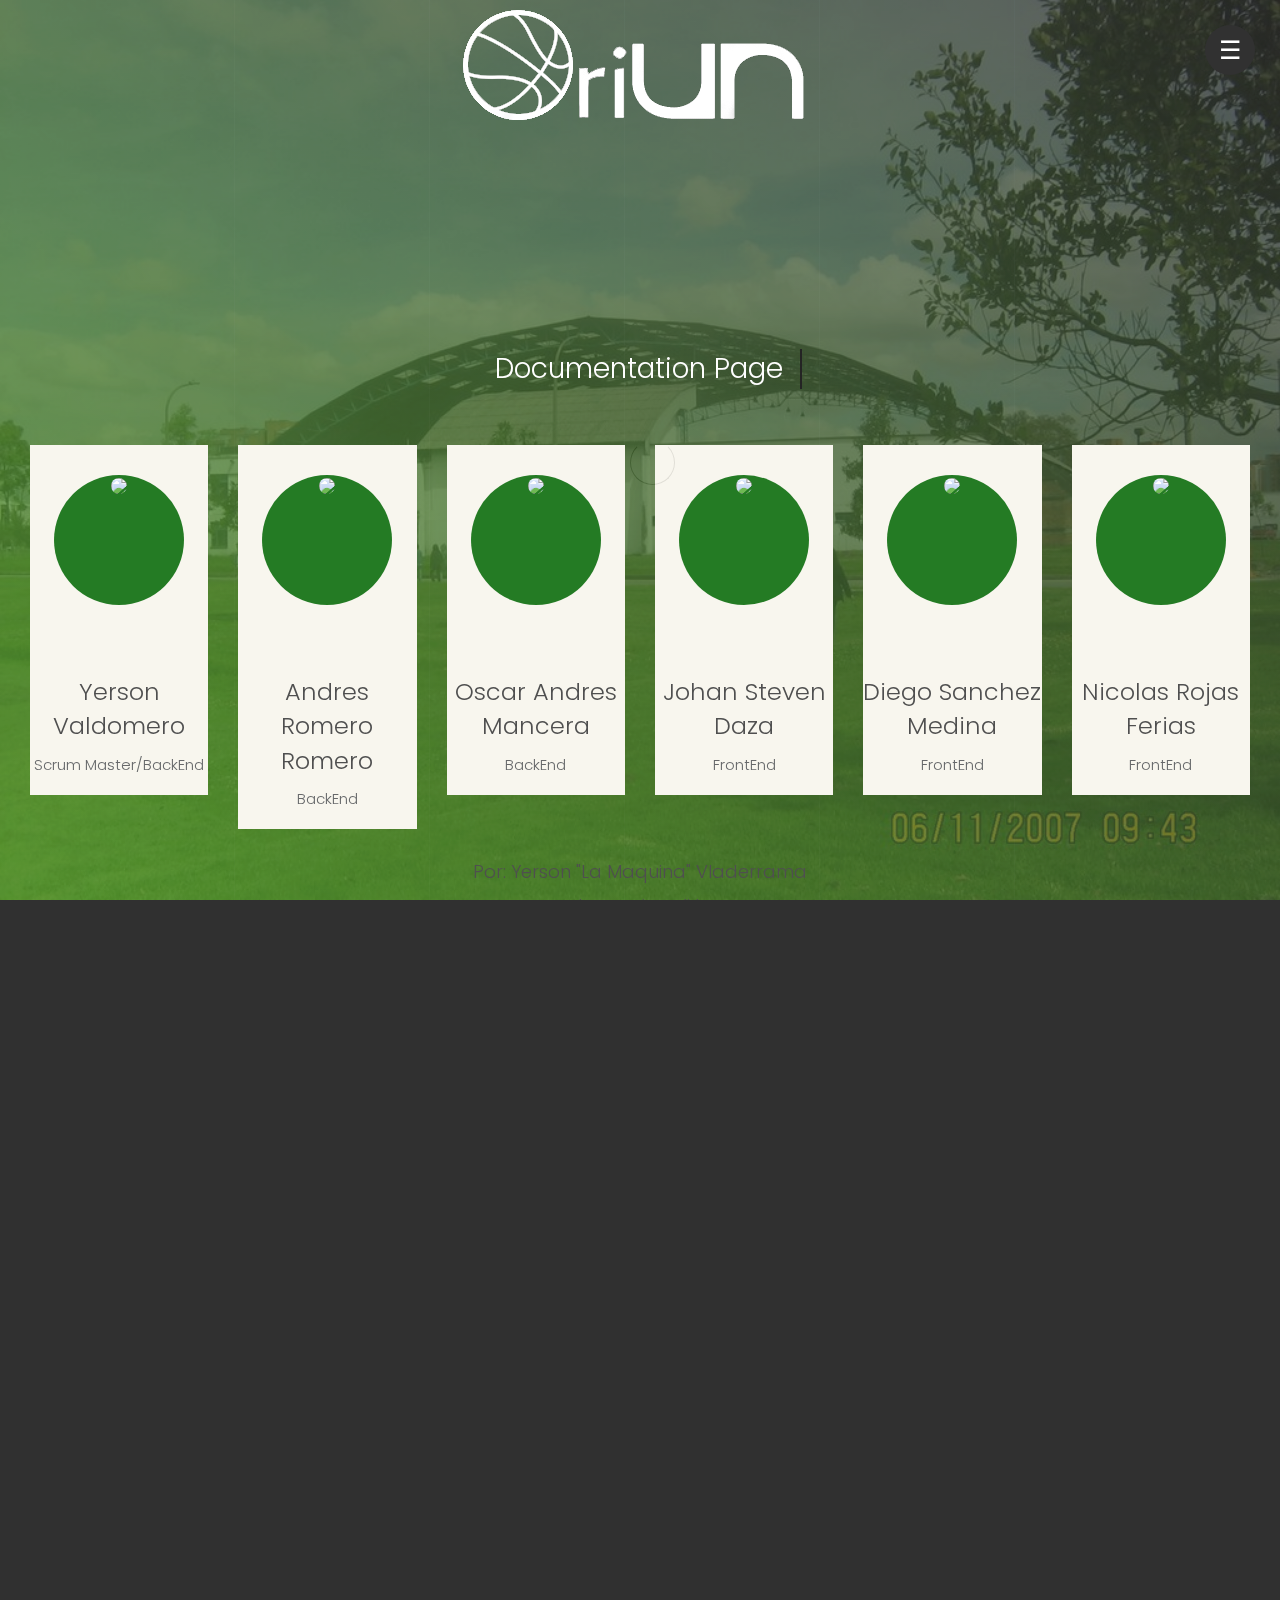
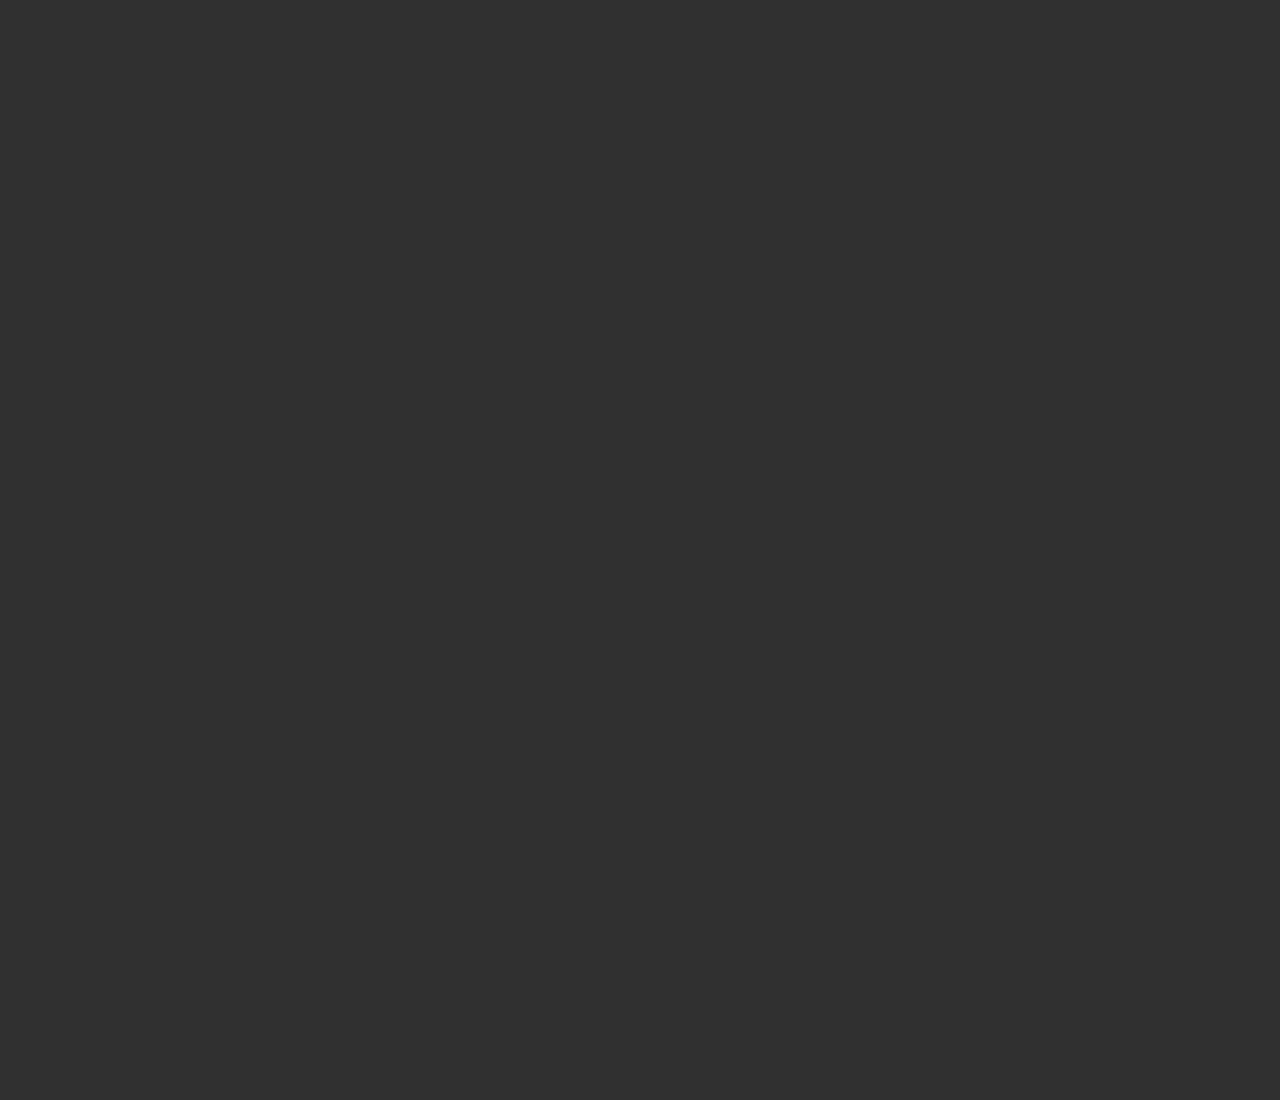
==== index.html @ e713c80d "db link fixed" ====
<!DOCTYPE html>
<html lang="en">
   <head>
      <title>Grupo 5 - OriUN</title>
      <!-- 
         Get Ready Template
         
         https://templatemo.com/tm-521-get-ready
         
         -->
      <meta charset="UTF-8">
      <meta http-equiv="X-UA-Compatible" content="IE=Edge">
      <meta name="description" content="">
      <meta name="keywords" content="">
      <meta name="team" content="">
      <meta name="viewport" content="width=device-width, initial-scale=1, maximum-scale=1">
      <link rel="stylesheet" href="css/bootstrap.min.css">
      <link rel="stylesheet" href="css/vegas.min.css">
      <link rel="stylesheet" href="css/font-awesome.min.css">
      <!-- MAIN CSS -->
      <link rel="stylesheet" href="css/templatemo-style.css">
   </head>
   <body>
      <!-- PRE LOADER -->
      <section class="preloader">
         <div class="spinner">
            <span class="spinner-rotate"></span>
         </div>
      </section>
      <!-- GRID LINE -->
      <section class="grid">
         <div class="container">
            <div class="row">
               <div class="col-md-2 col-sm-2">
                  <div class="grid-line"></div>
               </div>
               <div class="col-md-2 col-sm-2">
                  <div class="grid-line"></div>
               </div>
               <div class="col-md-2 col-sm-2">
                  <div class="grid-line"></div>
               </div>
               <div class="col-md-2 col-sm-2">
                  <div class="grid-line"></div>
               </div>
               <div class="col-md-2 col-sm-2">
                  <div class="grid-line"></div>
               </div>
            </div>
         </div>
      </section>
      <div class="menu-bg"></div>
      <div class="menu-burger">☰</div>
      <div class="menu-items">
         <div class="container">
            <div class="row">
               <div class="col-md-offset-2 col-md-4 col-sm-6">
                  <h1>Documentación</h1>
                  <ul class="menu">
                     <li><a href="db.html">DB Query</a></li>
                     <li><a>Reportes de BD</a></li>
                     <li><a href="https://groriun.github.io/oriunDocumentation/Database%20reports/Conceptual%20report/Oriun%20logical%20report.htm">•Conceptual Report</a></li>
                     <li><a href="https://groriun.github.io/oriunDocumentation/Database%20reports/Logical%20report/Oriun%20logical%20report2.htm">•Logical Report</a></li>
                     <li><a href="https://groriun.github.io/oriunDocumentation/Database%20reports/Physical%20report/Oriun%20physical%20report.htm">•Physical Report</a></li>
                  
                  <li><a>Diagramas UML</a></li>
                  <li><a href="https://raw.githubusercontent.com/GRoriun/oriunDocumentation/main/UMLs/UML%20front.JPG">•UML FrontEnd</a></li>
                  <li><a href="https://raw.githubusercontent.com/GRoriun/oriunDocumentation/main/UMLs/UML%20Back.JPG">•UML BackEnd</a></li>
                  </ul>
               </div>
               <div class="col-md-4 col-sm-6">
                  <address>
                     <h1>OriUN</h1>
                     <p>Ingenieria de Software II <br> 2021-1</p>
                  </address>
               </div>
               <div class="col-md-12 col-sm-12">
                  <ul class="social-icon">
                     <li class="line"></li>
                     <li><a href="https://github.com/GRoriun" class="fa fa-github"></a></li>
                     <li><a href="https://groriun.github.io/404.html" class="fa fa-instagram"></a></li>
                  </ul>
               </div>
            </div>
         </div>
      </div>
      <!-- HOME -->
      <section id="home">
         <div class="overlay"></div>
         <div class="container">
            <div class="row">
               <div class="col-md-12 col-sm-12">
                  <img src="images/logo.png"/>
                  <div class="home-info">
                     <h1>Documentation Page</h1>
                     <!-- You can change the date time in init.js file -->
                     <!--Tarjetas -->
                     <span>
                     <div class="container">
                        <div class="row">
                           <div class="col-2 col-sm-2 col-md-2 col-lg-2">
                              <div class="our-team">
                                 <div class="picture">
                                    <img class="img-fluid" src="https://lh3.googleusercontent.com/[base64]w622-h637-no?authuser=0">
                                 </div>
                                 <div class="team-content">
                                    <h3 class="name">Yerson Valdomero</h3>
                                    <h4 class="title">Scrum Master/BackEnd</h4>
                                 </div>
                                 <ul class="social">
                                    <li><a href="https://github.com/Yerson1995" class="fa fa-github" aria-hidden="true"></a></li>
                                    <li><a href="mailto:yavalderramac@unal.edu.co" class="fa fa-google" aria-hidden="true"></a></li>
                                 </ul>
                              </div>
                           </div>
                           <div class="col-2 col-sm-2 col-md-2 col-lg-2">
                              <div class="our-team">
                                 <div class="picture">
                                    <img class="img-fluid" src="https://lh3.googleusercontent.com/[base64]w557-h548-no?authuser=0">
                                 </div>
                                 <div class="team-content">
                                    <h3 class="name">Andres Romero Romero</h3>
                                    <h4 class="title">BackEnd</h4>
                                 </div>
                                 <ul class="social">
                                    <li><a href="https://github.com/aeromeror" class="fa fa-github" aria-hidden="true"></a></li>
                                    <li><a href="mailto:aeromeror@unal.edu.co" class="fa fa-google" aria-hidden="true"></a></li>
                                 </ul>
                              </div>
                           </div>
                           <div class="col-2 col-sm-2 col-md-2 col-lg-2">
                              <div class="our-team">
                                 <div class="picture">
                                    <img class="img-fluid" src="https://lh3.googleusercontent.com/[base64]w309-h318-no?authuser=0">
                                 </div>
                                 <div class="team-content">
                                    <h3 class="name">Oscar Andres Mancera</h3>
                                    <h4 class="title">BackEnd</h4>
                                 </div>
                                 <ul class="social">
                                    <li><a href="https://github.com/Alasienn" class="fa fa-github" aria-hidden="true"></a></li>
                                    <li><a href="mailto:oamancerag@unal.edu.co" class="fa fa-google" aria-hidden="true"></a></li>
                                 </ul>
                              </div>
                           </div>
                           <div class="col-2 col-sm-2 col-md-2 col-lg-2">
                              <div class="our-team">
                                 <div class="picture">
                                    <img class="img-fluid" src="https://lh3.googleusercontent.com/a-/AOh14GgWy1ChKvxHRbFlR4uMlAgXuf-7WwoYDpFn74e2mQ=s48">
                                 </div>
                                 <div class="team-content">
                                    <h3 class="name">Johan Steven Daza</h3>
                                    <h4 class="title">FrontEnd</h4>
                                 </div>
                                 <ul class="social">
                                    <li><a href="https://github.com/josteda99" class="fa fa-github" aria-hidden="true"></a></li>
                                    <li><a href="mailto:jdazah@unal.edu.co" class="fa fa-google" aria-hidden="true"></a></li>
                                 </ul>
                              </div>
                           </div>
                           <div class="col-2 col-sm-2 col-md-2 col-lg-2">
                              <div class="our-team">
                                 <div class="picture">
                                    <img class="img-fluid" src="https://lh3.googleusercontent.com/a-/AOh14Gg9S3nMpPS9hODJDAgwRuFkthmcogyPmnmijV0zIQ=s48">
                                 </div>
                                 <div class="team-content">
                                    <h3 class="name">Diego Sanchez Medina</h3>
                                    <h4 class="title">FrontEnd</h4>
                                 </div>
                                 <ul class="social">
                                    <li><a href="https://github.com/dsanchezme" class="fa fa-github" aria-hidden="true"></a></li>
                                    <li><a href="mailto:dsanchezme@unal.edu.co" class="fa fa-google" aria-hidden="true"></a></li>
                                 </ul>
                              </div>
                           </div>
                           <div class="col-2 col-sm-2 col-md-2 col-lg-2">
                              <div class="our-team">
                                 <div class="picture">
                                    <img class="img-fluid" src="https://avatars.githubusercontent.com/u/36159508?v=4">
                                 </div>
                                 <div class="team-content">
                                    <h3 class="name">Nicolas Rojas Ferias</h3>
                                    <h4 class="title">FrontEnd</h4>
                                 </div>
                                 <ul class="social">
                                    <li><a href="https://github.com/nrrf" class="fa fa-github" aria-hidden="true"></a></li>
                                    <li><a href="mailto:nrrojasfe@unal.edu.co"" class="fa fa-google" aria-hidden="true"></a></li>
                                 </ul>
                              </div>
                           </div>
                        </div>
                     </div>
                     </span>
                     <!--Fin Tarjetas -->
                     <h4><span class="plan-type">Por: Yerson "La Maquina" Vladerrama</span></h4>
                     <span>Y los otros impedidos</span>
                     </span>
                  </div>
               </div>
            </div>
         </div>
      </section>
      <!-- SCRIPTS -->
      <script src="js/jquery.js"></script>
      <script src="js/bootstrap.min.js"></script>
      <script src="js/vegas.min.js"></script>
      <script src="js/countdown.js"></script>
      <script src="js/init.js"></script>
      <script src="js/custom.js"></script>
   </body>
</html>
---- css/vegas.min.css ----
.vegas-overlay,.vegas-slide,.vegas-slide-inner,.vegas-timer,.vegas-wrapper{position:absolute;top:0;left:0;bottom:0;right:0;overflow:hidden;border:none;padding:0;margin:0}.vegas-overlay{opacity:.5;background:url(overlays/02.png) center center}.vegas-timer{top:auto;bottom:0;height:2px}.vegas-timer-progress{width:0;height:100%;background:#fff;-webkit-transition:width ease-out;transition:width ease-out}.vegas-timer-running .vegas-timer-progress{width:100%}.vegas-slide,.vegas-slide-inner{margin:0;padding:0;background:center center no-repeat;-webkit-transform:translateZ(0);transform:translateZ(0)}body .vegas-container{overflow:hidden!important;position:relative}.vegas-video{min-width:100%;min-height:100%;width:auto;height:auto}body.vegas-container{overflow:auto;position:static;z-index:-2}body.vegas-container>.vegas-overlay,body.vegas-container>.vegas-slide,body.vegas-container>.vegas-timer{position:fixed;z-index:-1}:root body.vegas-container>.vegas-overlay,:root body.vegas-container>.vegas-slide,_::full-page-media,_:future{bottom:-76px}.vegas-transition-fade,.vegas-transition-fade2{opacity:0}.vegas-transition-fade-in,.vegas-transition-fade2-in{opacity:1}.vegas-transition-fade2-out{opacity:0}.vegas-transition-blur,.vegas-transition-blur2{opacity:0;-webkit-filter:blur(32px);filter:blur(32px)}.vegas-transition-blur-in,.vegas-transition-blur2-in{opacity:1;-webkit-filter:blur(0);filter:blur(0)}.vegas-transition-blur2-out{opacity:0}.vegas-transition-flash,.vegas-transition-flash2{opacity:0;-webkit-filter:brightness(25);filter:brightness(25)}.vegas-transition-flash-in,.vegas-transition-flash2-in{opacity:1;-webkit-filter:brightness(1);filter:brightness(1)}.vegas-transition-flash2-out{opacity:0;-webkit-filter:brightness(25);filter:brightness(25)}.vegas-transition-negative,.vegas-transition-negative2{opacity:0;-webkit-filter:invert(100%);filter:invert(100%)}.vegas-transition-negative-in,.vegas-transition-negative2-in{opacity:1;-webkit-filter:invert(0);filter:invert(0)}.vegas-transition-negative2-out{opacity:0;-webkit-filter:invert(100%);filter:invert(100%)}.vegas-transition-burn,.vegas-transition-burn2{opacity:0;-webkit-filter:contrast(1000%) saturate(1000%);filter:contrast(1000%) saturate(1000%)}.vegas-transition-burn-in,.vegas-transition-burn2-in{opacity:1;-webkit-filter:contrast(100%) saturate(100%);filter:contrast(100%) saturate(100%)}.vegas-transition-burn2-out{opacity:0;-webkit-filter:contrast(1000%) saturate(1000%);filter:contrast(1000%) saturate(1000%)}.vegas-transition-slideLeft,.vegas-transition-slideLeft2{-webkit-transform:translateX(100%);transform:translateX(100%)}.vegas-transition-slideLeft-in,.vegas-transition-slideLeft2-in{-webkit-transform:translateX(0);transform:translateX(0)}.vegas-transition-slideLeft2-out,.vegas-transition-slideRight,.vegas-transition-slideRight2{-webkit-transform:translateX(-100%);transform:translateX(-100%)}.vegas-transition-slideRight-in,.vegas-transition-slideRight2-in{-webkit-transform:translateX(0);transform:translateX(0)}.vegas-transition-slideRight2-out{-webkit-transform:translateX(100%);transform:translateX(100%)}.vegas-transition-slideUp,.vegas-transition-slideUp2{-webkit-transform:translateY(100%);transform:translateY(100%)}.vegas-transition-slideUp-in,.vegas-transition-slideUp2-in{-webkit-transform:translateY(0);transform:translateY(0)}.vegas-transition-slideDown,.vegas-transition-slideDown2,.vegas-transition-slideUp2-out{-webkit-transform:translateY(-100%);transform:translateY(-100%)}.vegas-transition-slideDown-in,.vegas-transition-slideDown2-in{-webkit-transform:translateY(0);transform:translateY(0)}.vegas-transition-slideDown2-out{-webkit-transform:translateY(100%);transform:translateY(100%)}.vegas-transition-zoomIn,.vegas-transition-zoomIn2{-webkit-transform:scale(0);transform:scale(0);opacity:0}.vegas-transition-zoomIn-in,.vegas-transition-zoomIn2-in{-webkit-transform:scale(1);transform:scale(1);opacity:1}.vegas-transition-zoomIn2-out,.vegas-transition-zoomOut,.vegas-transition-zoomOut2{-webkit-transform:scale(2);transform:scale(2);opacity:0}.vegas-transition-zoomOut-in,.vegas-transition-zoomOut2-in{-webkit-transform:scale(1);transform:scale(1);opacity:1}.vegas-transition-zoomOut2-out{-webkit-transform:scale(0);transform:scale(0);opacity:0}.vegas-transition-swirlLeft,.vegas-transition-swirlLeft2{-webkit-transform:scale(2) rotate(35deg);transform:scale(2) rotate(35deg);opacity:0}.vegas-transition-swirlLeft-in,.vegas-transition-swirlLeft2-in{-webkit-transform:scale(1) rotate(0);transform:scale(1) rotate(0);opacity:1}.vegas-transition-swirlLeft2-out,.vegas-transition-swirlRight,.vegas-transition-swirlRight2{-webkit-transform:scale(2) rotate(-35deg);transform:scale(2) rotate(-35deg);opacity:0}.vegas-transition-swirlRight-in,.vegas-transition-swirlRight2-in{-webkit-transform:scale(1) rotate(0);transform:scale(1) rotate(0);opacity:1}.vegas-transition-swirlRight2-out{-webkit-transform:scale(2) rotate(35deg);transform:scale(2) rotate(35deg);opacity:0}.vegas-animation-kenburns{-webkit-animation:kenburns ease-out;animation:kenburns ease-out}@-webkit-keyframes kenburns{0%{-webkit-transform:scale(1.5);transform:scale(1.5)}100%{-webkit-transform:scale(1);transform:scale(1)}}@keyframes kenburns{0%{-webkit-transform:scale(1.5);transform:scale(1.5)}100%{-webkit-transform:scale(1);transform:scale(1)}}.vegas-animation-kenburnsUp{-webkit-animation:kenburnsUp ease-out;animation:kenburnsUp ease-out}@-webkit-keyframes kenburnsUp{0%{-webkit-transform:scale(1.5) translate(0,10%);transform:scale(1.5) translate(0,10%)}100%{-webkit-transform:scale(1) translate(0,0);transform:scale(1) translate(0,0)}}@keyframes kenburnsUp{0%{-webkit-transform:scale(1.5) translate(0,10%);transform:scale(1.5) translate(0,10%)}100%{-webkit-transform:scale(1) translate(0,0);transform:scale(1) translate(0,0)}}.vegas-animation-kenburnsDown{-webkit-animation:kenburnsDown ease-out;animation:kenburnsDown ease-out}@-webkit-keyframes kenburnsDown{0%{-webkit-transform:scale(1.5) translate(0,-10%);transform:scale(1.5) translate(0,-10%)}100%{-webkit-transform:scale(1) translate(0,0);transform:scale(1) translate(0,0)}}@keyframes kenburnsDown{0%{-webkit-transform:scale(1.5) translate(0,-10%);transform:scale(1.5) translate(0,-10%)}100%{-webkit-transform:scale(1) translate(0,0);transform:scale(1) translate(0,0)}}.vegas-animation-kenburnsLeft{-webkit-animation:kenburnsLeft ease-out;animation:kenburnsLeft ease-out}@-webkit-keyframes kenburnsLeft{0%{-webkit-transform:scale(1.5) translate(10%,0);transform:scale(1.5) translate(10%,0)}100%{-webkit-transform:scale(1) translate(0,0);transform:scale(1) translate(0,0)}}@keyframes kenburnsLeft{0%{-webkit-transform:scale(1.5) translate(10%,0);transform:scale(1.5) translate(10%,0)}100%{-webkit-transform:scale(1) translate(0,0);transform:scale(1) translate(0,0)}}.vegas-animation-kenburnsRight{-webkit-animation:kenburnsRight ease-out;animation:kenburnsRight ease-out}@-webkit-keyframes kenburnsRight{0%{-webkit-transform:scale(1.5) translate(-10%,0);transform:scale(1.5) translate(-10%,0)}100%{-webkit-transform:scale(1) translate(0,0);transform:scale(1) translate(0,0)}}@keyframes kenburnsRight{0%{-webkit-transform:scale(1.5) translate(-10%,0);transform:scale(1.5) translate(-10%,0)}100%{-webkit-transform:scale(1) translate(0,0);transform:scale(1) translate(0,0)}}.vegas-animation-kenburnsUpLeft{-webkit-animation:kenburnsUpLeft ease-out;animation:kenburnsUpLeft ease-out}@-webkit-keyframes kenburnsUpLeft{0%{-webkit-transform:scale(1.5) translate(10%,10%);transform:scale(1.5) translate(10%,10%)}100%{-webkit-transform:scale(1) translate(0,0);transform:scale(1) translate(0,0)}}@keyframes kenburnsUpLeft{0%{-webkit-transform:scale(1.5) translate(10%,10%);transform:scale(1.5) translate(10%,10%)}100%{-webkit-transform:scale(1) translate(0,0);transform:scale(1) translate(0,0)}}.vegas-animation-kenburnsUpRight{-webkit-animation:kenburnsUpRight ease-out;animation:kenburnsUpRight ease-out}@-webkit-keyframes kenburnsUpRight{0%{-webkit-transform:scale(1.5) translate(-10%,10%);transform:scale(1.5) translate(-10%,10%)}100%{-webkit-transform:scale(1) translate(0,0);transform:scale(1) translate(0,0)}}@keyframes kenburnsUpRight{0%{-webkit-transform:scale(1.5) translate(-10%,10%);transform:scale(1.5) translate(-10%,10%)}100%{-webkit-transform:scale(1) translate(0,0);transform:scale(1) translate(0,0)}}.vegas-animation-kenburnsDownLeft{-webkit-animation:kenburnsDownLeft ease-out;animation:kenburnsDownLeft ease-out}@-webkit-keyframes kenburnsDownLeft{0%{-webkit-transform:scale(1.5) translate(10%,-10%);transform:scale(1.5) translate(10%,-10%)}100%{-webkit-transform:scale(1) translate(0,0);transform:scale(1) translate(0,0)}}@keyframes kenburnsDownLeft{0%{-webkit-transform:scale(1.5) translate(10%,-10%);transform:scale(1.5) translate(10%,-10%)}100%{-webkit-transform:scale(1) translate(0,0);transform:scale(1) translate(0,0)}}.vegas-animation-kenburnsDownRight{-webkit-animation:kenburnsDownRight ease-out;animation:kenburnsDownRight ease-out}@-webkit-keyframes kenburnsDownRight{0%{-webkit-transform:scale(1.5) translate(-10%,-10%);transform:scale(1.5) translate(-10%,-10%)}100%{-webkit-transform:scale(1) translate(0,0);transform:scale(1) translate(0,0)}}@keyframes kenburnsDownRight{0%{-webkit-transform:scale(1.5) translate(-10%,-10%);transform:scale(1.5) translate(-10%,-10%)}100%{-webkit-transform:scale(1) translate(0,0);transform:scale(1) translate(0,0)}}
---- css/templatemo-style.css ----
/*

Get Ready Template

https://templatemo.com/tm-521-get-ready

*/
  
  @import url('https://fonts.googleapis.com/css?family=Poppins:300,400');

  body {
    margin: 0;
    -webkit-perspective: 1000;
    font-family: 'Poppins', sans-serif;
    background: #303030;
  }

  body, html {
    height: 100%;
    width: 100%;
    overflow-x: hidden;
  }



  /*---------------------------------------
     TYPOGRAPHY              
  -----------------------------------------*/

  h1,h2,h3,h4,h5,h6 {
    font-weight: 300;
    line-height: inherit;
	text-align: center;
  }

  h1 {
    color: #ffffff;
    font-size: 2em;
	
  }

  h2 {
    color: #353535;
    font-size: 2em;
  }

  p {
	color: #9933CC;
	font-size: 14px;
	font-weight: normal;
	line-height: 24px;
  }



  /*---------------------------------------
     GENERAL               
  -----------------------------------------*/

  html{
    -webkit-font-smoothing: antialiased;
  }

  a {
    color: #202020;
    text-decoration: none !important;
  }

  a,
  input, button,
  .form-control {
    -webkit-transition: 0.5s;
    transition: 0.5s;
  }

  a:hover, a:active, a:focus {
    color: #29ca8e;
    outline: none;
  }

  ::-webkit-scrollbar{
    width: 8px;
    height: 8px;
  }

  ::-webkit-scrollbar-thumb {
    cursor: pointer;
    background: #202020;
  }

  .overlay {
    background: linear-gradient(to top right, #339900, #000000);
    opacity: 0.7;
    position: absolute;
    top: 0;
    right: 0;
    bottom: 0;
    left: 0;
    width: 100%;
    height: 100%;
  }

  .grid {
    position: fixed;
    width: 100%;
    height: 100%;
    z-index: 1;
  }

  .grid-line {
    height: 300vh;
    border-right: 1px solid rgba(255,255,255,0.02);
  }

  .google-map iframe {
    border: 0;
    margin-top: 20px;
  }

  .subscribe-form {
    position: relative;
  }

  .subscribe-form .form-control {
    background: #ffffff;
    box-shadow: none;
    border: 0;
    border-radius: 50px;
	width: 340px;
    height: 45px;
    padding: 6px 30px;
  }

  .subscribe-form button[type="submit"] {
    background: transparent;
    border: 0;
    outline: none;
  }

  .subscribe-form .fa {
    cursor: pointer;
    position: absolute;
    top: 12px;
    right: 12px;
    color: #d2b48c;
    font-size: 20px;
  }



  /*---------------------------------------
       PRE LOADER              
  -----------------------------------------*/

  .preloader {
    position: fixed;
    top: 0;
    left: 0;
    width: 100%;
    height: 100%;
    z-index: 99999;
    display: flex;
    flex-flow: row nowrap;
    justify-content: center;
    align-items: center;
    background: none repeat scroll 0 0 #ffffff;
  }

  .spinner {
    border: 1px solid transparent;
    border-radius: 3px;
    position: relative;
  }

  .spinner:before {
    content: '';
    box-sizing: border-box;
    position: absolute;
    top: 50%;
    left: 50%;
    width: 45px;
    height: 45px;
    margin-top: -10px;
    margin-left: -10px;
    border-radius: 50%;
    border: 1px solid #575757;
    border-top-color: #ffffff;
    animation: spinner .9s linear infinite;
  }

  @-webkit-@keyframes spinner {
    to {transform: rotate(360deg);}
  }

  @keyframes spinner {
    to {transform: rotate(360deg);}
  }


  /*---------------------------------------
      MENU              
  -----------------------------------------*/

  .menu, .menu-bg, .menu-burger {
    position: fixed;
    z-index: 222;
    width: 50px;
    height: 50px;
    line-height: 30px;
    font-size: 25px;
    text-align: center;
    border-radius: 100%;
    right: 25px;
    top: 25px;
  }

  .menu-bg {
    background: #101010;
    pointer-events: none;
    transition: .3s;
    right: 50px;
    top: 50px;
    transform: translate3d(50%, -50%, 0);
    transform-origin: center center;
  }

  .menu-bg.fs {
    transform: translate3d(50%, -50%, 0);
    width: 500vw;
    height: 500vw;
  }

  .menu-burger {
    color: #ffffff;
    padding-top: 11px;
    -webkit-user-select: none;
    cursor: pointer;
    transition: .4s;
    transform-origin: center;
    z-index: 9999;
  }

  .menu-burger.fs {
    transform: rotate(-180deg) translateY(5px);
  }

  .menu-items {
    display: flex;
    flex-direction: column;
    justify-content: center;
    align-content: center;
    position: absolute;
    z-index: 9999;
    width: 100%;
    height: 100%;
    opacity: 0;
    transition: .4s;
    margin-top: 50px;
    transform: translateY(-200%);
    pointer-events: none;
  }

  .menu-items ul.menu {
    position: relative;
    width: 100%;
    height: 100%;
    text-align: left;
    top: 10px;
  }

  .menu-items ul.menu li {
    display: block;
    list-style: none;
    transition: 1s;
    opacity: 0;
    margin: 5px 0;
  }

  .menu-items ul.menu li a {
    color: #ffffff;
    font-size: 18px;
    position: relative;
  }

  .menu-items ul.menu li a:after {
    content: "";
    width: 0;
    height: 2px;
    border-radius: 50px;
    position: absolute;
    bottom: 13px;
    transition: 0.5s;
    margin: 0 auto;
    display: block;
    right: 0;
    left: 0;
  }

  .menu-items ul.menu li a:hover:after {
    content: "";
    background: #d2b48c;
    width: 100%;
  }

  .menu-items.fs {
    transform: translateY(0);
    pointer-events: auto;
    opacity: 1;
  }

  .menu-items.fs ul li {
    opacity: 1;
  }

  address p {
    color: #f9f9f9;
  }



  /*---------------------------------------
      HOME          
  -----------------------------------------*/

  #home {
    display: -webkit-box;
    display: -webkit-flex;
    display: -ms-flexbox;
    display: flex;
    -webkit-box-align: center;
    -webkit-align-items: center;
    -ms-flex-align: center;
    align-items: center;
    text-align: center;
    position: relative;
  }

  #home .container {
    width: 100%;
  }

  .home-info {
    display: flex;
    flex-direction: column;
    justify-content: center;
    align-items: center;
	text-align: center;
    position: relative;
    z-index: 2;
    width: 100%;
    height: 100vh;
  }
  
  .countdown {
    text-align: center;
    margin: 50px 0;
    padding: 0;
  }

  .countdown li {
    color: #ffffff;
    list-style: none;
    display: inline-block;
    margin: 0 20px;
  }

  .countdown span {
    font-size: 25px;
  }

  .countdown h3 {
    font-size: 14px;
    text-transform: uppercase;
    margin: 10px 0;
  }
  /*----Experimental-*/
	@-webkit-keyframes typing { from { width: 0; } }
	@-webkit-keyframes blink-caret { 50% { border-color: transparent; } }
	
	h1 { 
		color: #ffffff;
		font: bold 150% , Monaco, monospace;
		border-right: .1em solid black;
		width: 16.5em; 
		width: 18ch;
		margin: 2em 1em;
		white-space: nowrap;
		overflow: hidden;
		-webkit-animation: typing 2s steps(21, end),
				   blink-caret .5s step-end infinite alternate;
	}



  /*---------------------------------------
     SOCIAL ICON              
  -----------------------------------------*/

  .social-icon {
    position: relative;
    padding: 0;
    margin: 30px 0 0 0;
    text-align: center;
  }

  .social-icon .line {
    background: #ffffff;
    width: 50px;
    height: 2px;
    margin-right: 10px;
    position: relative;
    bottom: 5px;
  }

  .social-icon li {
    display: inline-block;
    list-style: none;
  }

  .social-icon li a {
    border-radius: 50px;
    color: #ffffff;
    font-size: 15px;
    width: 35px;
    height: 35px;
    line-height: 35px;
    text-decoration: none;
    text-align: center;
    position: relative;
    margin: 5px 5px 5px 0;
  }

  .social-icon li a:hover {
    background: #d2b48c;
    color: #ffffff;
  }
  
  /*---------
  	TARJETAS
  ----------*/
	.our-team {
	  padding: 30px 0 10px;
	  margin-bottom: 20px;
	  background-color: #f7f5ec;
	  text-align: center;
	  overflow: hidden;
	  position: relative;
	}
	
	.our-team .picture {
	  display: inline-block;
	  height: 130px;
	  width: 130px;
	  margin-bottom: 50px;
	  z-index: 1;
	  position: relative;
	}
	
	.our-team .picture::before {
	content: "";
	width: 100%;
	height: 0;
	border-radius: 50%;
	background-color: #006600;
	position: absolute;
	bottom: 135%;
	right: 0;
	left: 0;
	opacity: 0.9;
	transform: scale(3);
	transition: all 0.3s linear 0s;
	}
	
	.our-team:hover .picture::before {
	  height: 100%;
	}
	
	.our-team .picture::after {
	  content: "";
	  width: 100%;
	  height: 100%;
	  border-radius: 50%;
	  background-color: #006600;
	  position: absolute;
	  top: 0;
	  left: 0;
	  z-index: -1;
	}
	
	.our-team .picture img {
	  width: 100%;
	  height: auto;
	  border-radius: 50%;
	  transform: scale(1);
	  transition: all 0.9s ease 0s;
	}
	
	.our-team:hover .picture img {
	  box-shadow: 0 0 0 14px #f7f5ec;
	  transform: scale(0.7);
	}
	
	.our-team .title {
	  display: block;
	  font-size: 15px;
	  color: #4e5052;
	  text-transform: capitalize;
	}
	
	.our-team .social {
	  width: 100%;
	  padding: 0;
	  margin: 0;
	  background-color: #006600;
	  position: absolute;
	  bottom: -100px;
	  left: 0;
	  transition: all 0.5s ease 0s;
	}
	
	.our-team:hover .social {
	  bottom: 0;
	}
	
	.our-team .social li {
	  display: inline-block;
	}
	
	.our-team .social li a {
	  display: block;
	  padding: 10px;
	  font-size: 17px;
	  color: white;
	  transition: all 0.3s ease 0s;
	  text-decoration: none;
	}
	
	.our-team .social li a:hover {
	color: #009900;
	background-color: #f7f5ec;
	}



  /*---------------------------------------
     RESPONSIVE STYLES              
  -----------------------------------------*/

  @media screen and (max-width: 480px) {

    .home-info {
      padding: 0 1em 0 1em;
    }

    .countdown li {
      margin: 0 12px;
    }

    address {
      margin-top: 50px;
    }
  }

  @media screen and (max-width: 360px) {

    h1 {
      font-size: 1.50em;
    }

    .menu-items {
      margin: 100px 0;
    }

    .countdown span {
      font-size: 20px;
    }

    .countdown h3 {
      font-size: 12px;
    }
  }
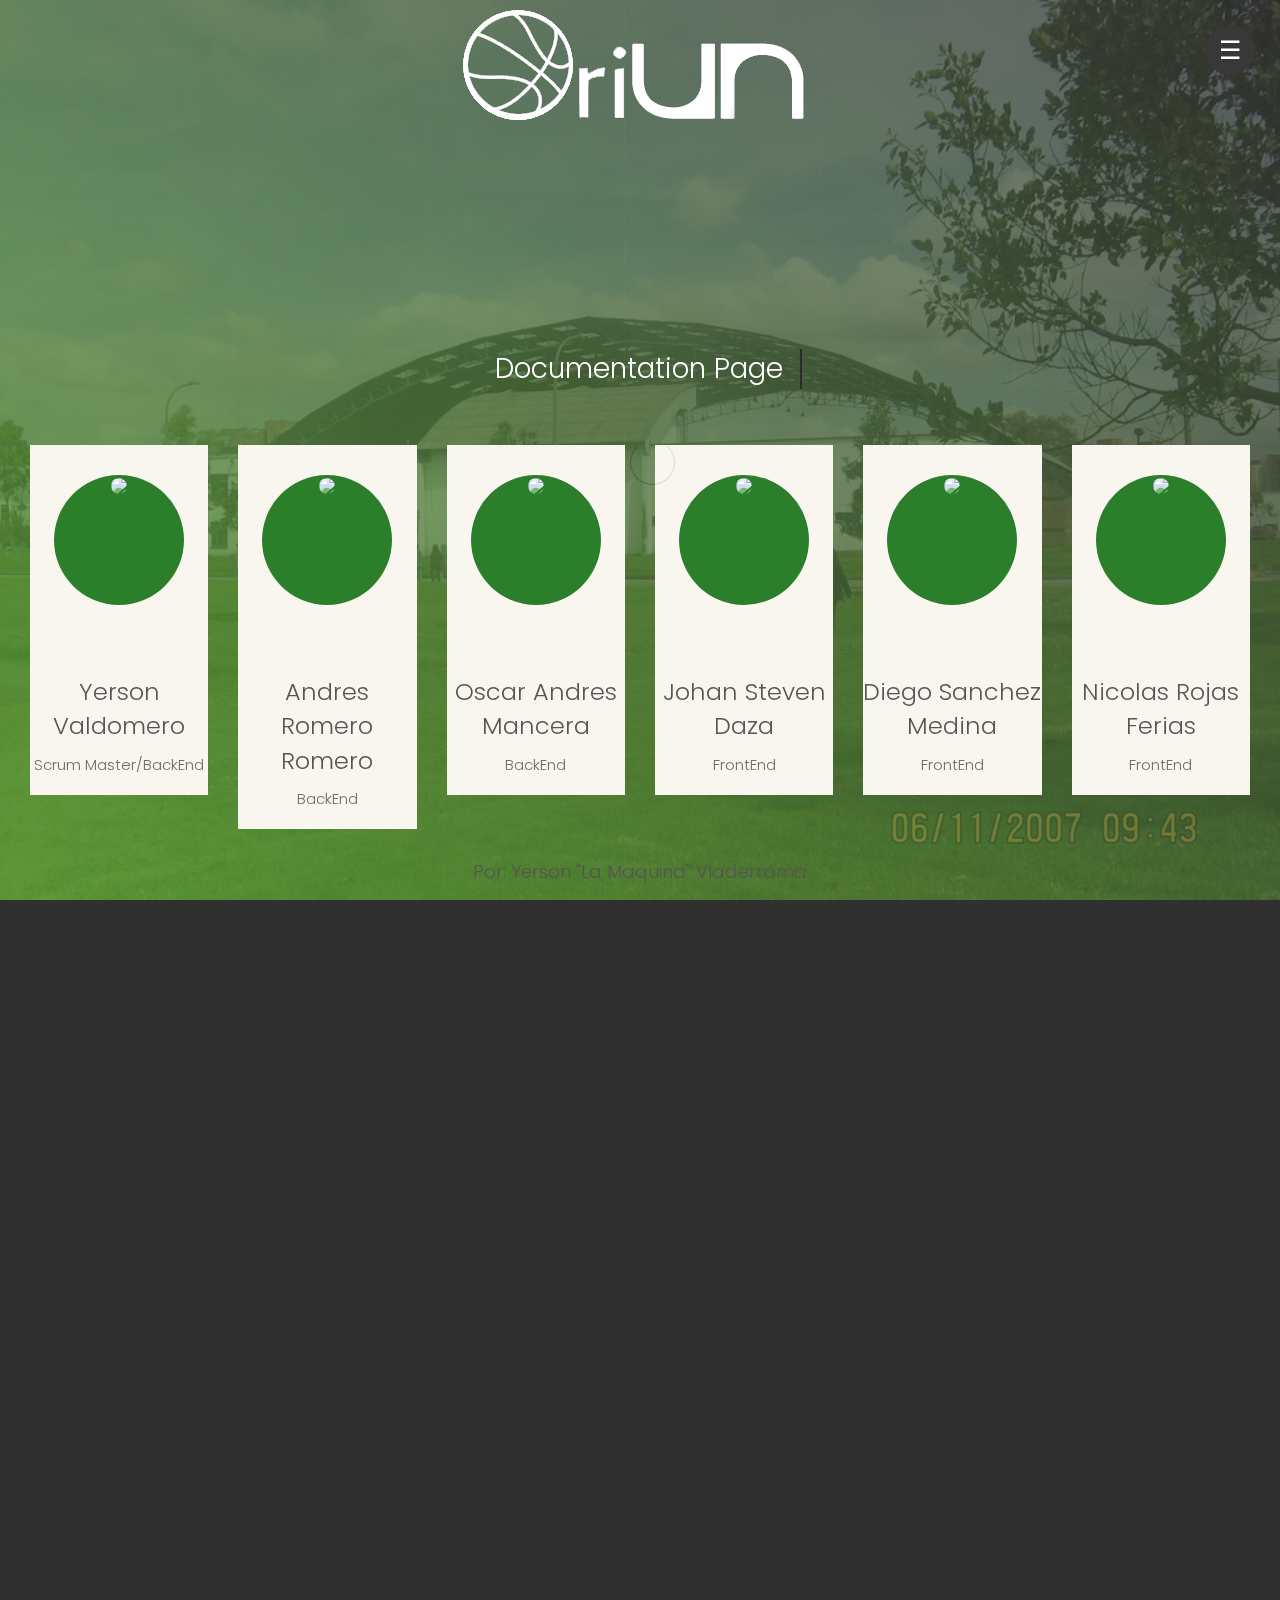
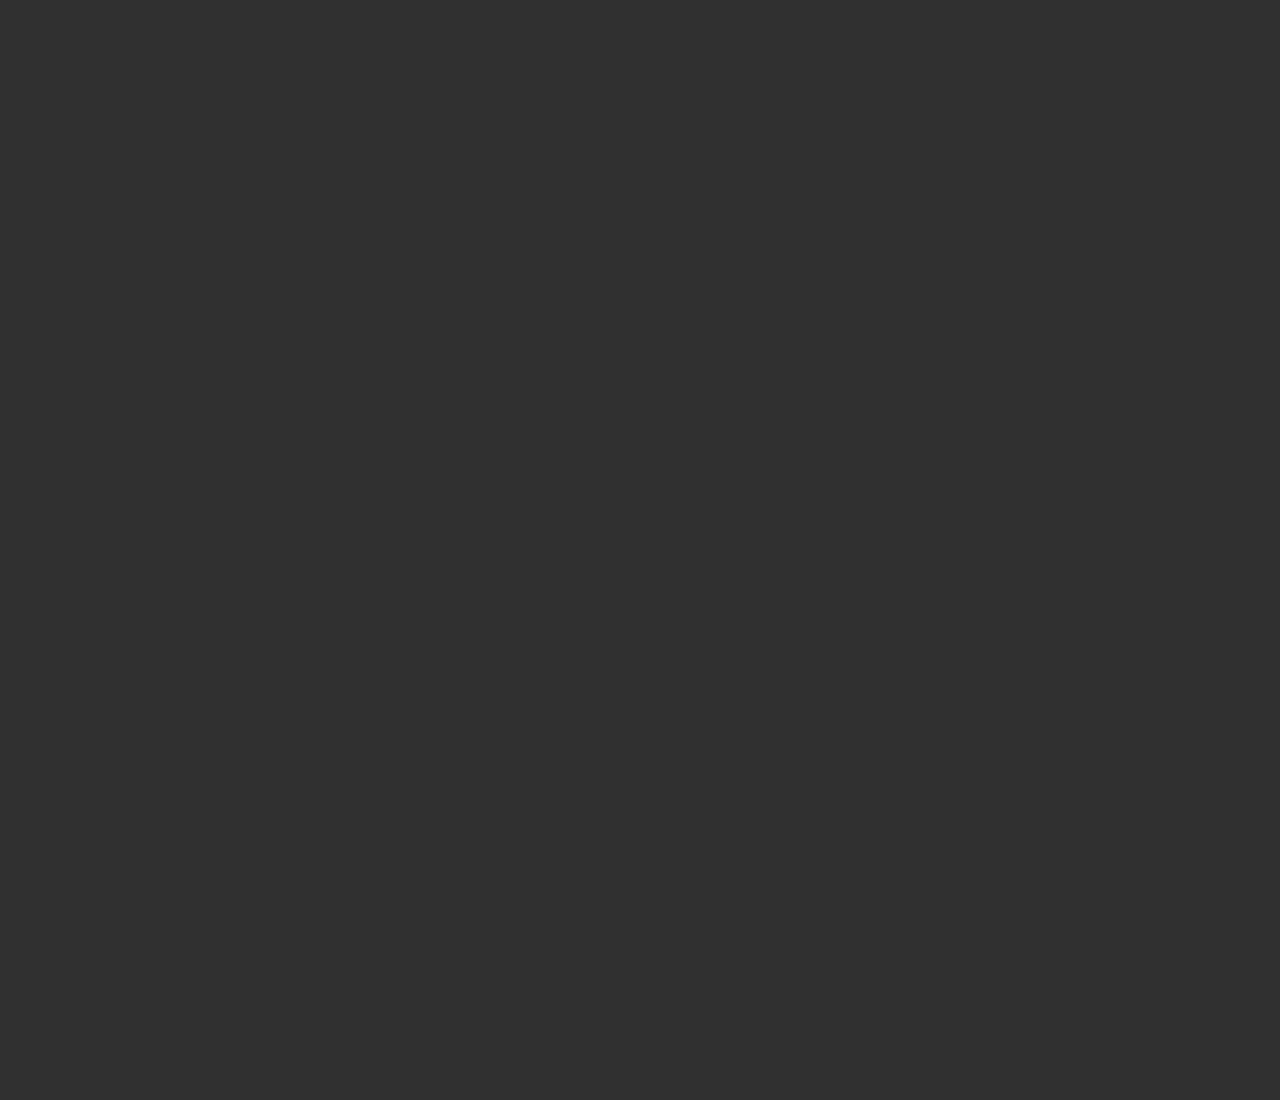
==== commit 5be7e042: "pictures fixed" ====
--- a/index.html
+++ b/index.html
@@ -101,7 +101,7 @@
                            <div class="col-2 col-sm-2 col-md-2 col-lg-2">
                               <div class="our-team">
                                  <div class="picture">
-                                    <img class="img-fluid" src="https://lh3.googleusercontent.com/[base64]w622-h637-no?authuser=0">
+                                    <img class="img-fluid" src="https://lh3.googleusercontent.com/[base64]w622-h637-no?authuser=0">
                                  </div>
                                  <div class="team-content">
                                     <h3 class="name">Yerson Valdomero</h3>
@@ -116,7 +116,7 @@
                            <div class="col-2 col-sm-2 col-md-2 col-lg-2">
                               <div class="our-team">
                                  <div class="picture">
-                                    <img class="img-fluid" src="https://lh3.googleusercontent.com/[base64]w557-h548-no?authuser=0">
+                                    <img class="img-fluid" src="https://lh3.googleusercontent.com/[base64]w557-h548-no?authuser=0">
                                  </div>
                                  <div class="team-content">
                                     <h3 class="name">Andres Romero Romero</h3>
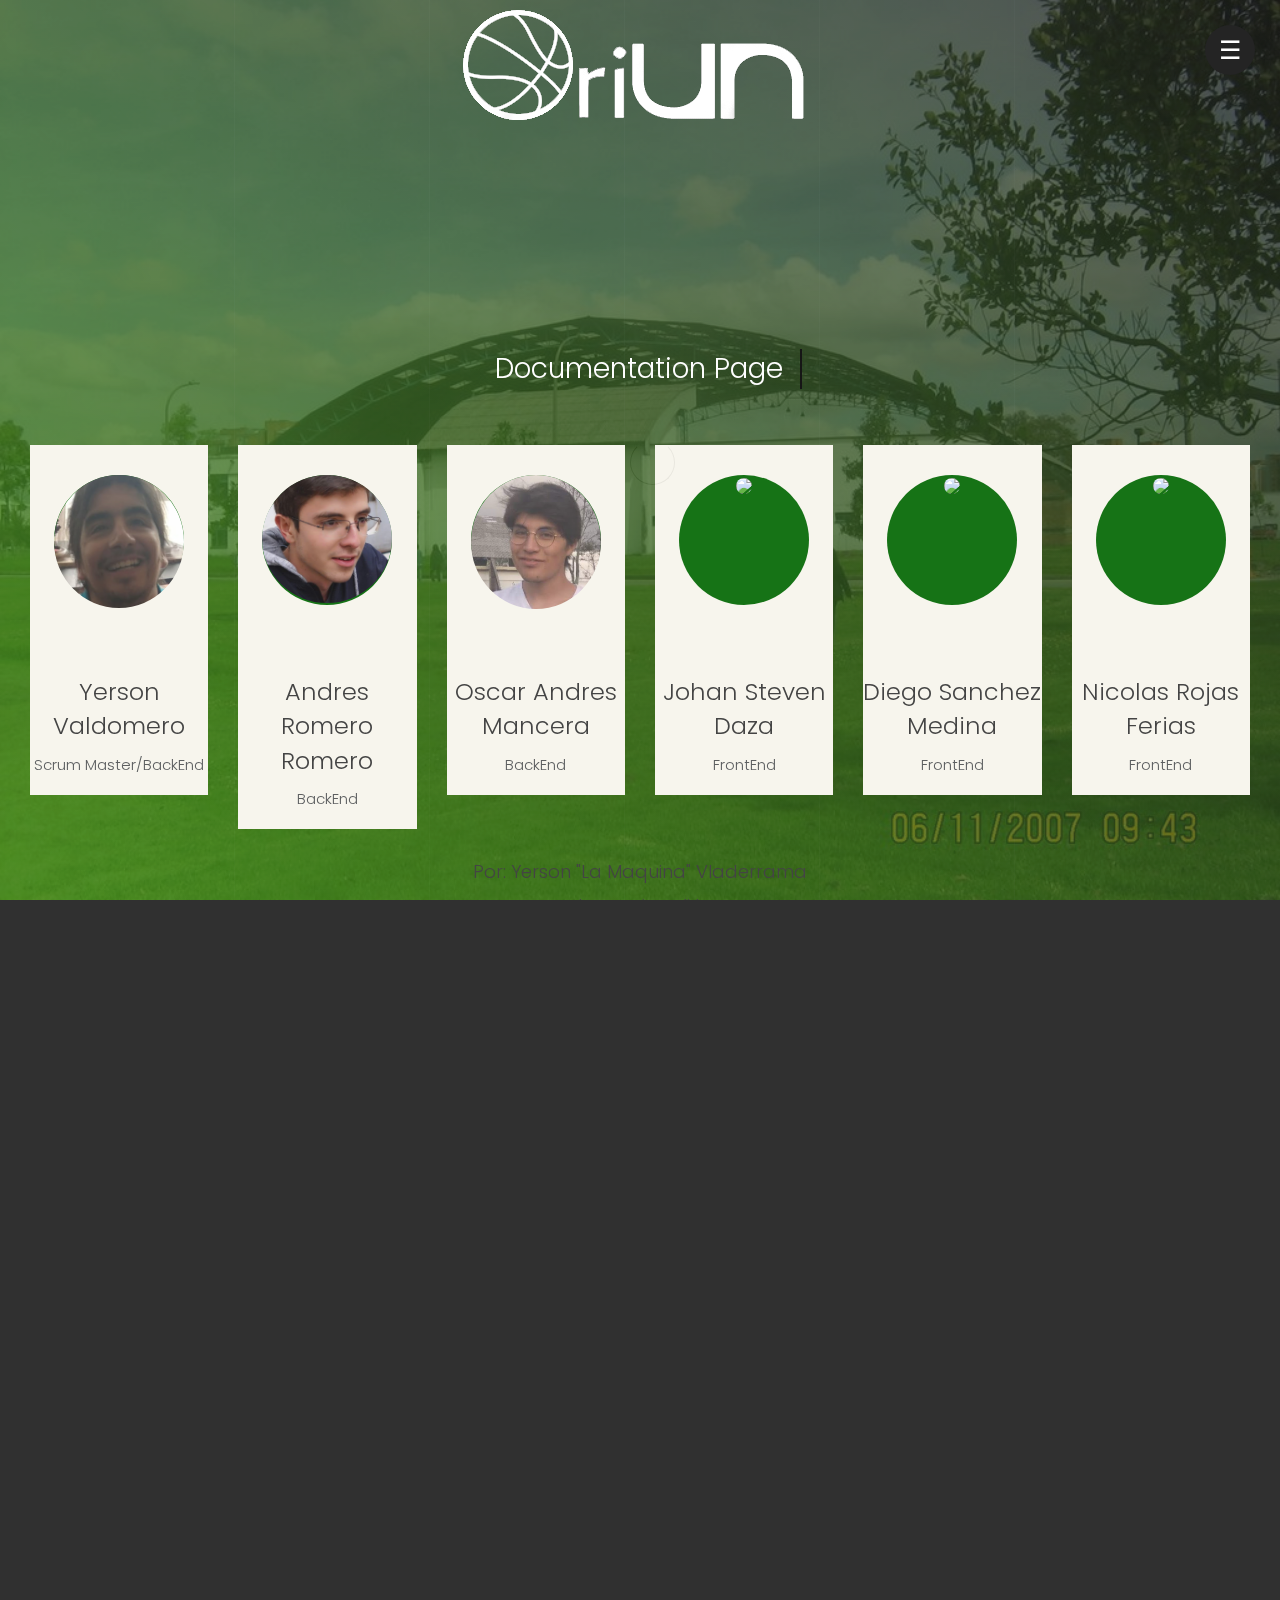
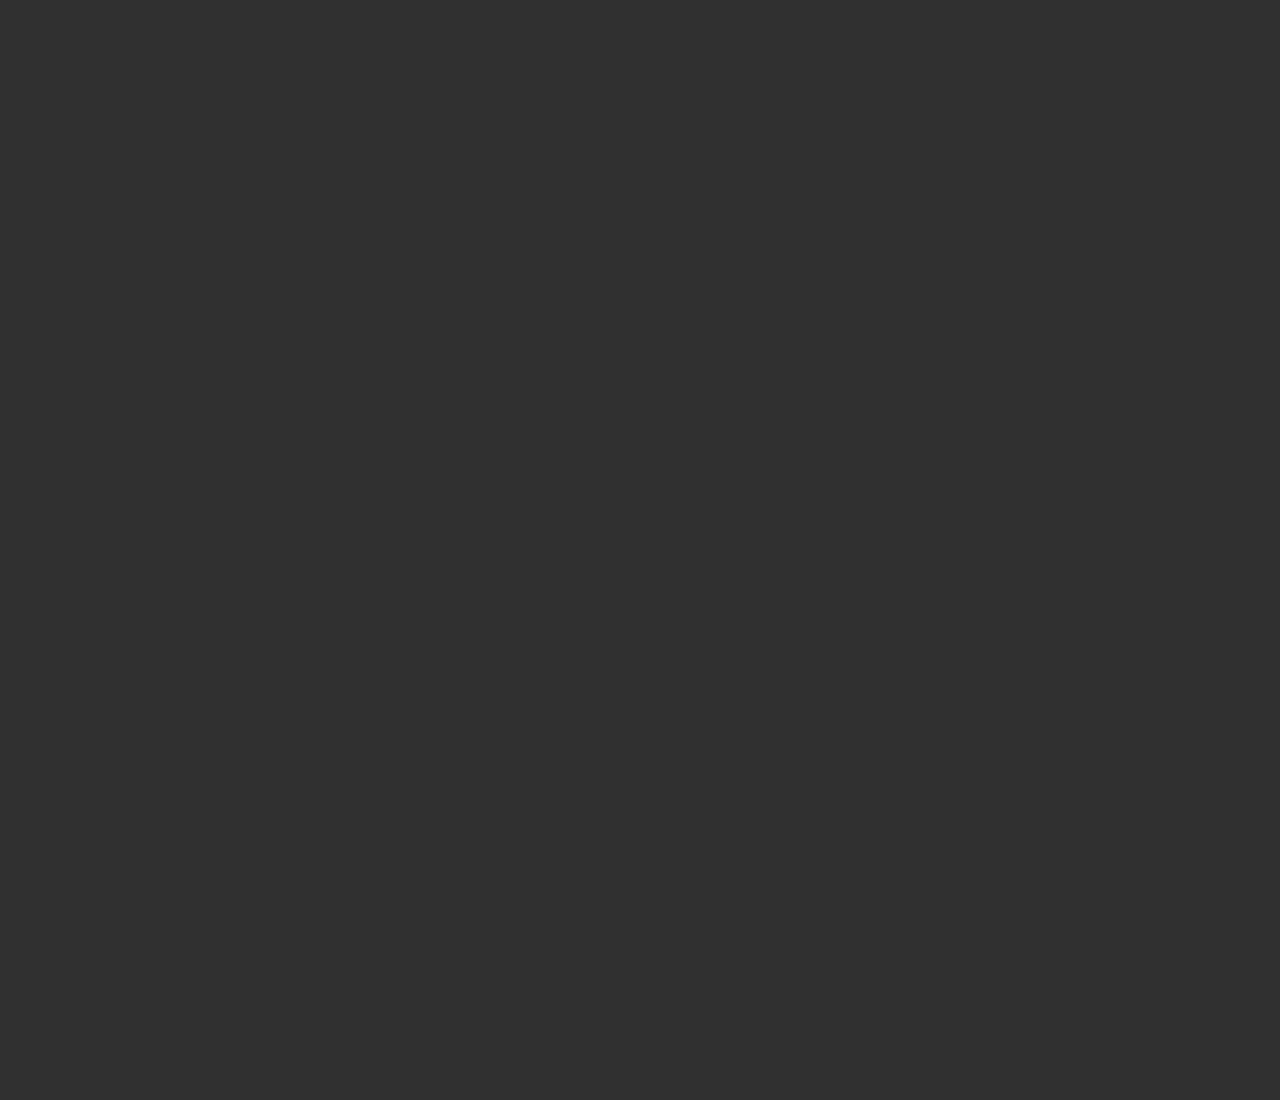
==== commit cb5f1cc8: "ph added" ====
--- a/index.html
+++ b/index.html
@@ -101,7 +101,7 @@
                            <div class="col-2 col-sm-2 col-md-2 col-lg-2">
                               <div class="our-team">
                                  <div class="picture">
-                                    <img class="img-fluid" src="https://lh3.googleusercontent.com/[base64]w622-h637-no?authuser=0">
+                                    <img class="img-fluid" src="images/1.jpg">
                                  </div>
                                  <div class="team-content">
                                     <h3 class="name">Yerson Valdomero</h3>
@@ -116,7 +116,7 @@
                            <div class="col-2 col-sm-2 col-md-2 col-lg-2">
                               <div class="our-team">
                                  <div class="picture">
-                                    <img class="img-fluid" src="https://lh3.googleusercontent.com/[base64]w557-h548-no?authuser=0">
+                                    <img class="img-fluid" src="images/2.jpg">
                                  </div>
                                  <div class="team-content">
                                     <h3 class="name">Andres Romero Romero</h3>
@@ -131,7 +131,7 @@
                            <div class="col-2 col-sm-2 col-md-2 col-lg-2">
                               <div class="our-team">
                                  <div class="picture">
-                                    <img class="img-fluid" src="https://lh3.googleusercontent.com/[base64]w309-h318-no?authuser=0">
+                                    <img class="img-fluid" src="images/3.jpg">
                                  </div>
                                  <div class="team-content">
                                     <h3 class="name">Oscar Andres Mancera</h3>
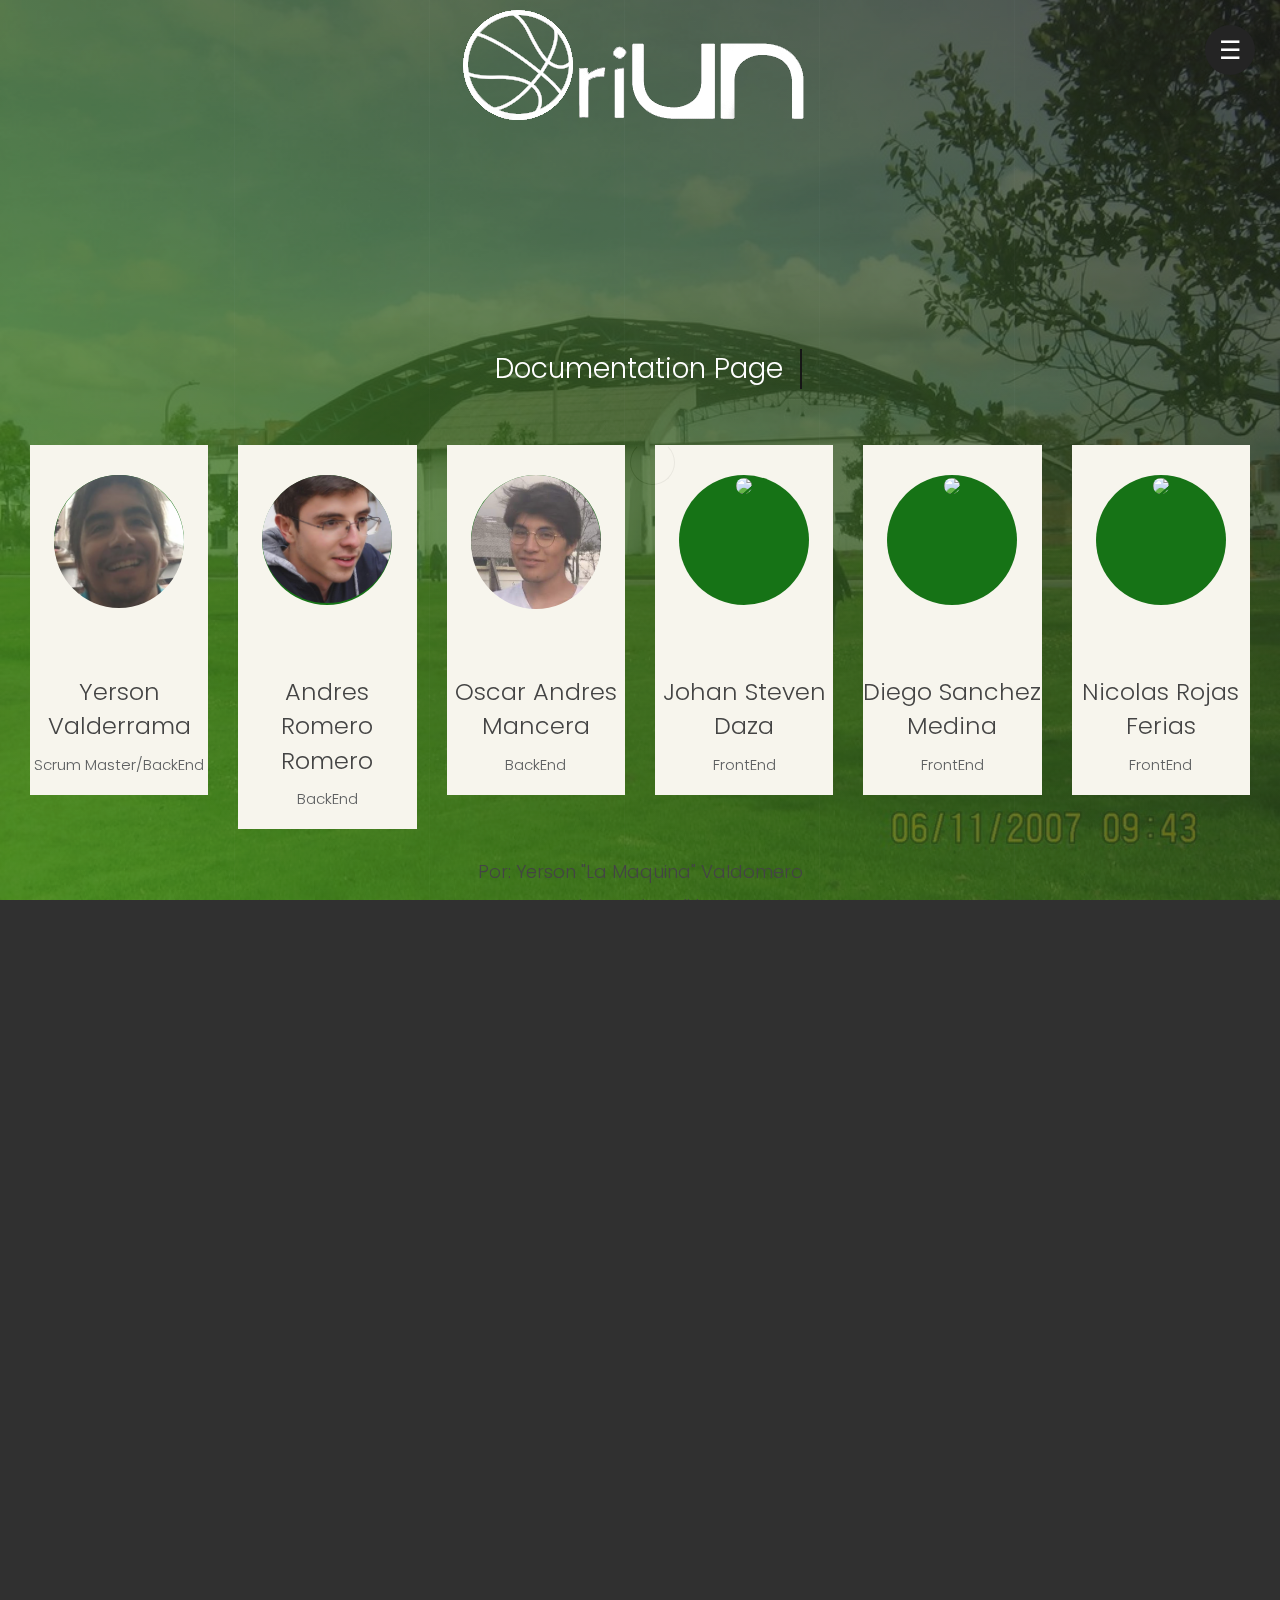
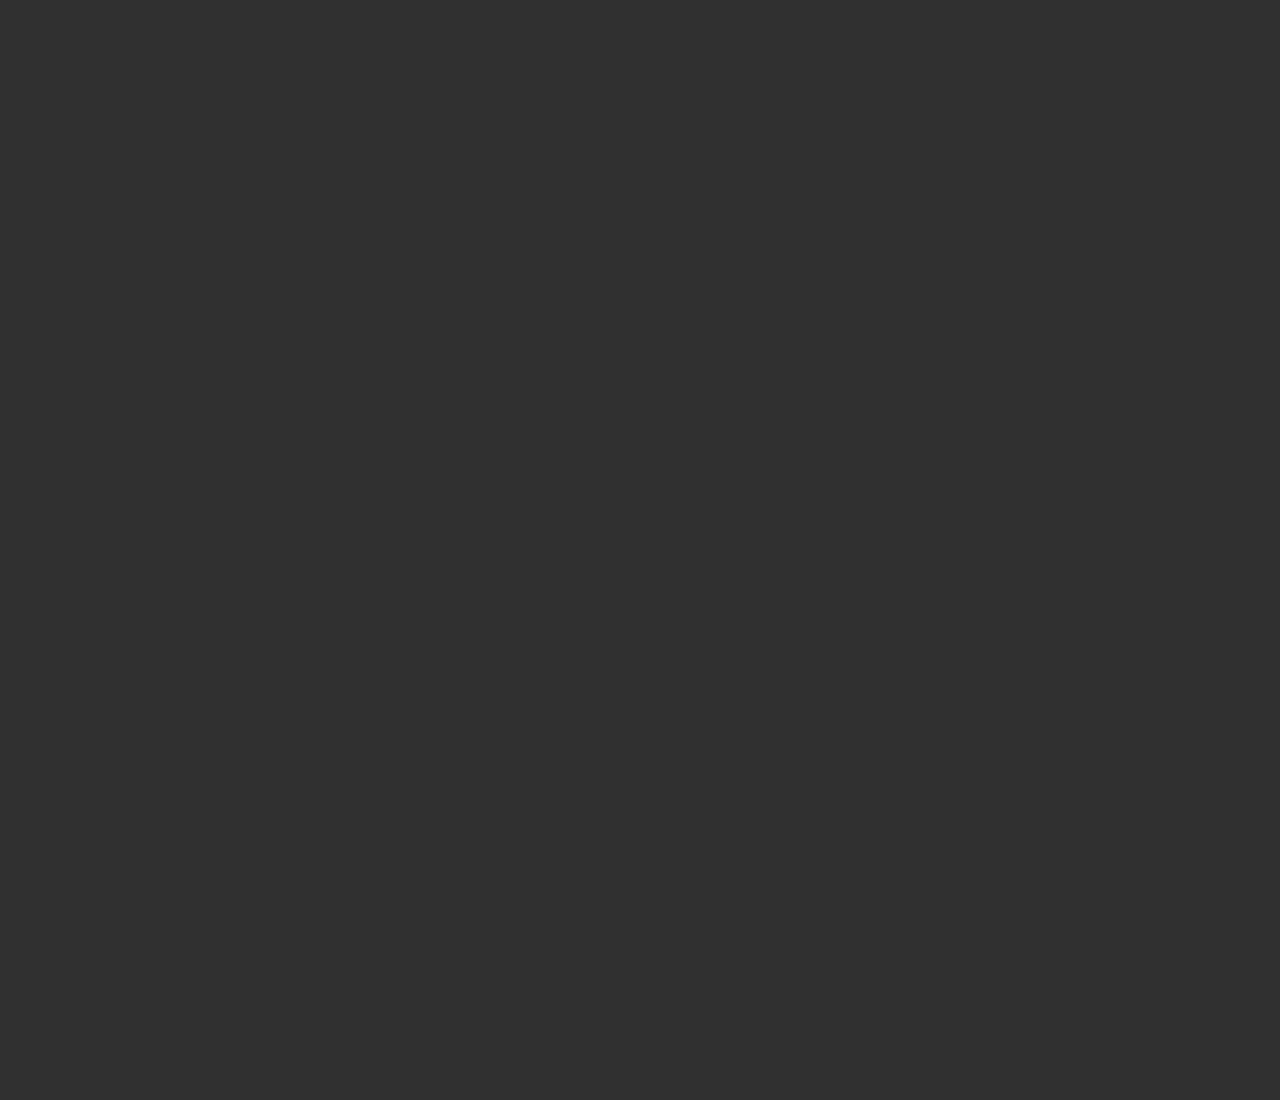
==== commit f18d2a15: "Name of the Scrum Master ok" ====
--- a/index.html
+++ b/index.html
@@ -104,7 +104,7 @@
                                     <img class="img-fluid" src="images/1.jpg">
                                  </div>
                                  <div class="team-content">
-                                    <h3 class="name">Yerson Valdomero</h3>
+                                    <h3 class="name">Yerson Valderrama</h3>
                                     <h4 class="title">Scrum Master/BackEnd</h4>
                                  </div>
                                  <ul class="social">
@@ -192,7 +192,7 @@
                      </div>
                      </span>
                      <!--Fin Tarjetas -->
-                     <h4><span class="plan-type">Por: Yerson "La Maquina" Vladerrama</span></h4>
+                     <h4><span class="plan-type">Por: Yerson "La Maquina" Valdomero</span></h4>
                      <span>Y los otros impedidos</span>
                      </span>
                   </div>
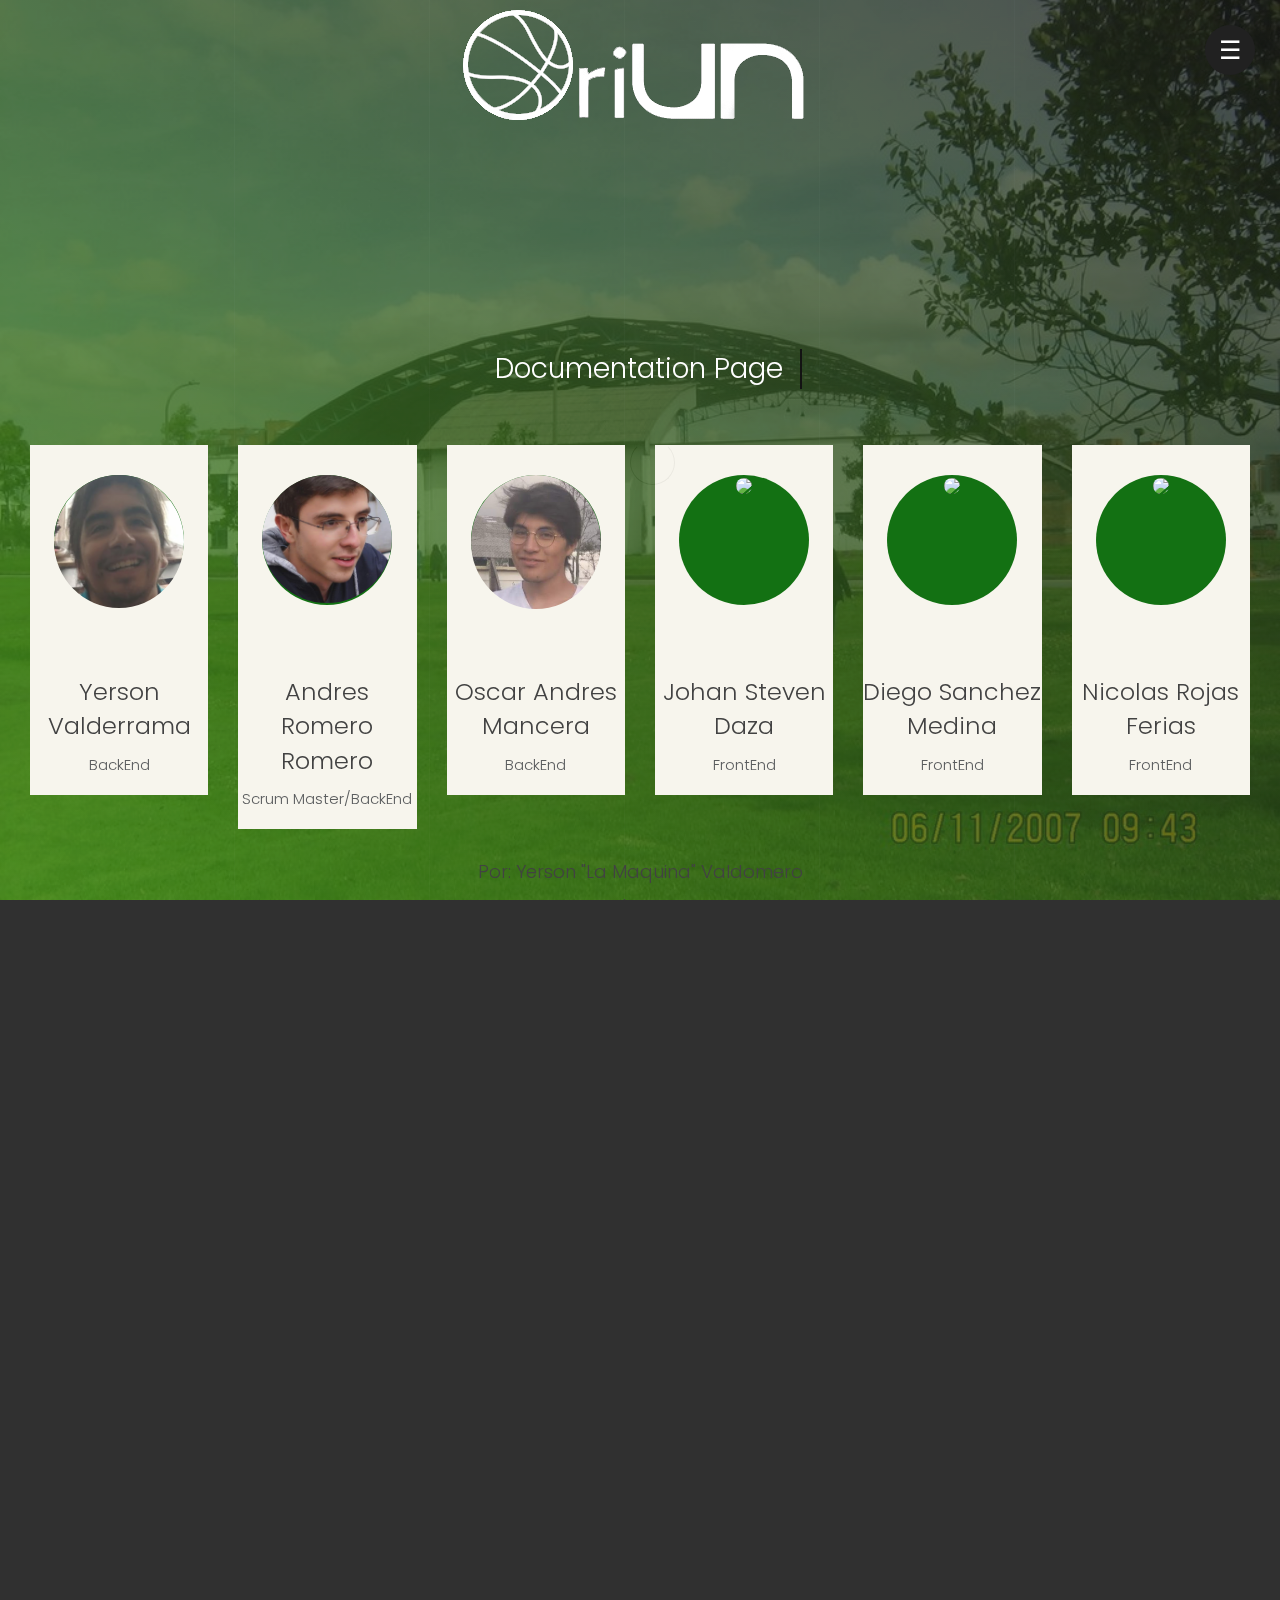
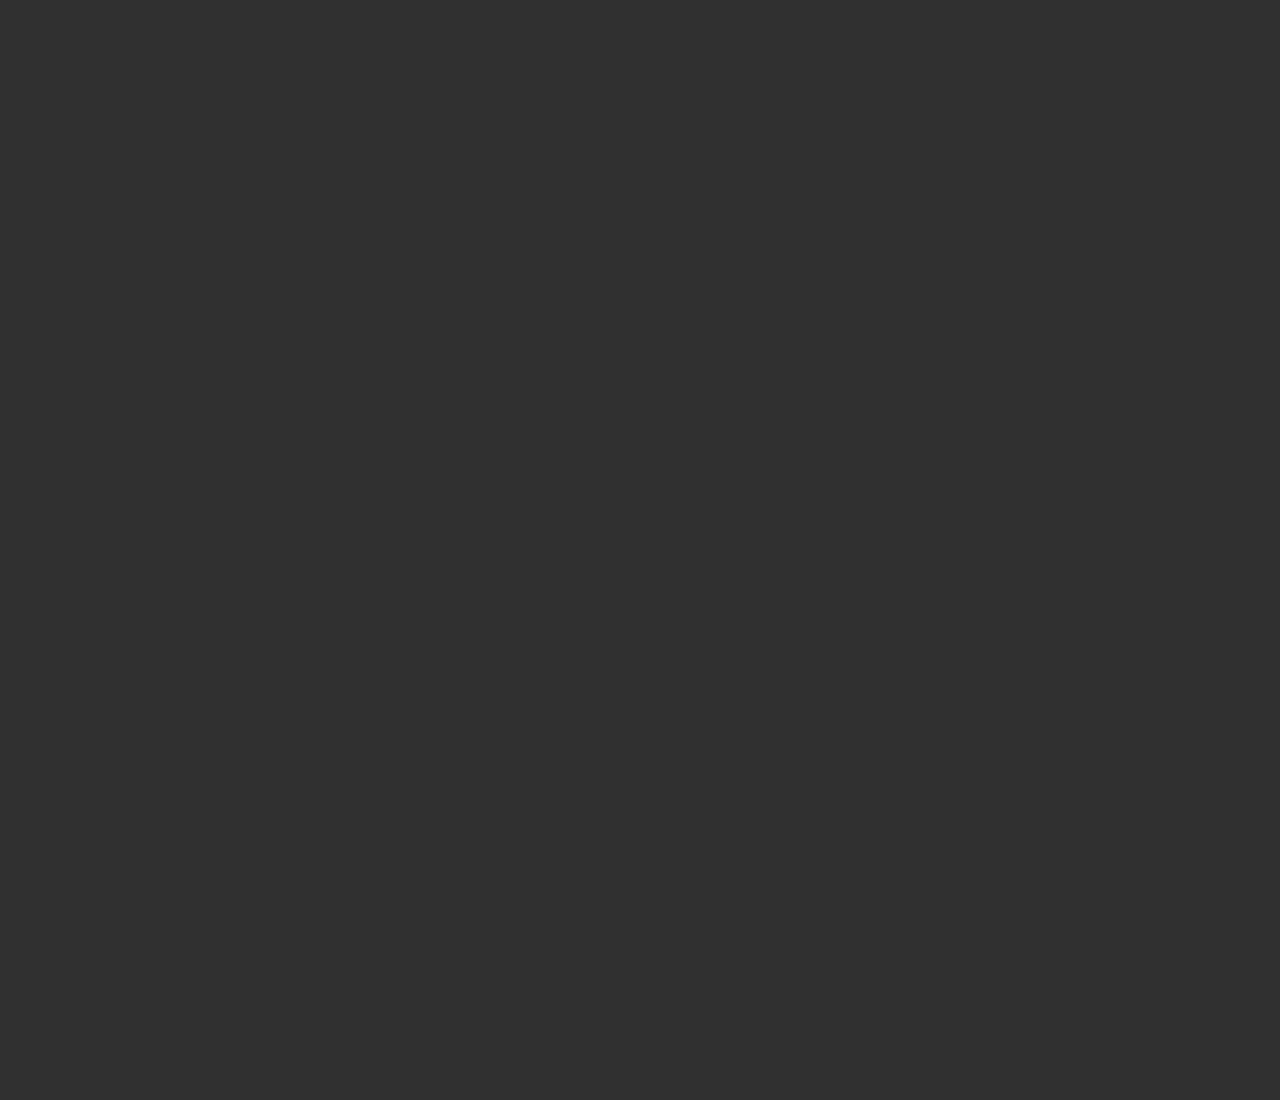
==== commit 0fc70955: "la gloria del Cesar al Cesar" ====
--- a/index.html
+++ b/index.html
@@ -105,7 +105,7 @@
                                  </div>
                                  <div class="team-content">
                                     <h3 class="name">Yerson Valderrama</h3>
-                                    <h4 class="title">Scrum Master/BackEnd</h4>
+                                    <h4 class="title">BackEnd</h4>
                                  </div>
                                  <ul class="social">
                                     <li><a href="https://github.com/Yerson1995" class="fa fa-github" aria-hidden="true"></a></li>
@@ -120,7 +120,7 @@
                                  </div>
                                  <div class="team-content">
                                     <h3 class="name">Andres Romero Romero</h3>
-                                    <h4 class="title">BackEnd</h4>
+                                    <h4 class="title">Scrum Master/BackEnd</h4>
                                  </div>
                                  <ul class="social">
                                     <li><a href="https://github.com/aeromeror" class="fa fa-github" aria-hidden="true"></a></li>
@@ -193,7 +193,7 @@
                      </span>
                      <!--Fin Tarjetas -->
                      <h4><span class="plan-type">Por: Yerson "La Maquina" Valdomero</span></h4>
-                     <span>Y los otros impedidos</span>
+                     <span>Y sus grandes compañeros</span>
                      </span>
                   </div>
                </div>
@@ -208,4 +208,4 @@
       <script src="js/init.js"></script>
       <script src="js/custom.js"></script>
    </body>
-</html>+</html>
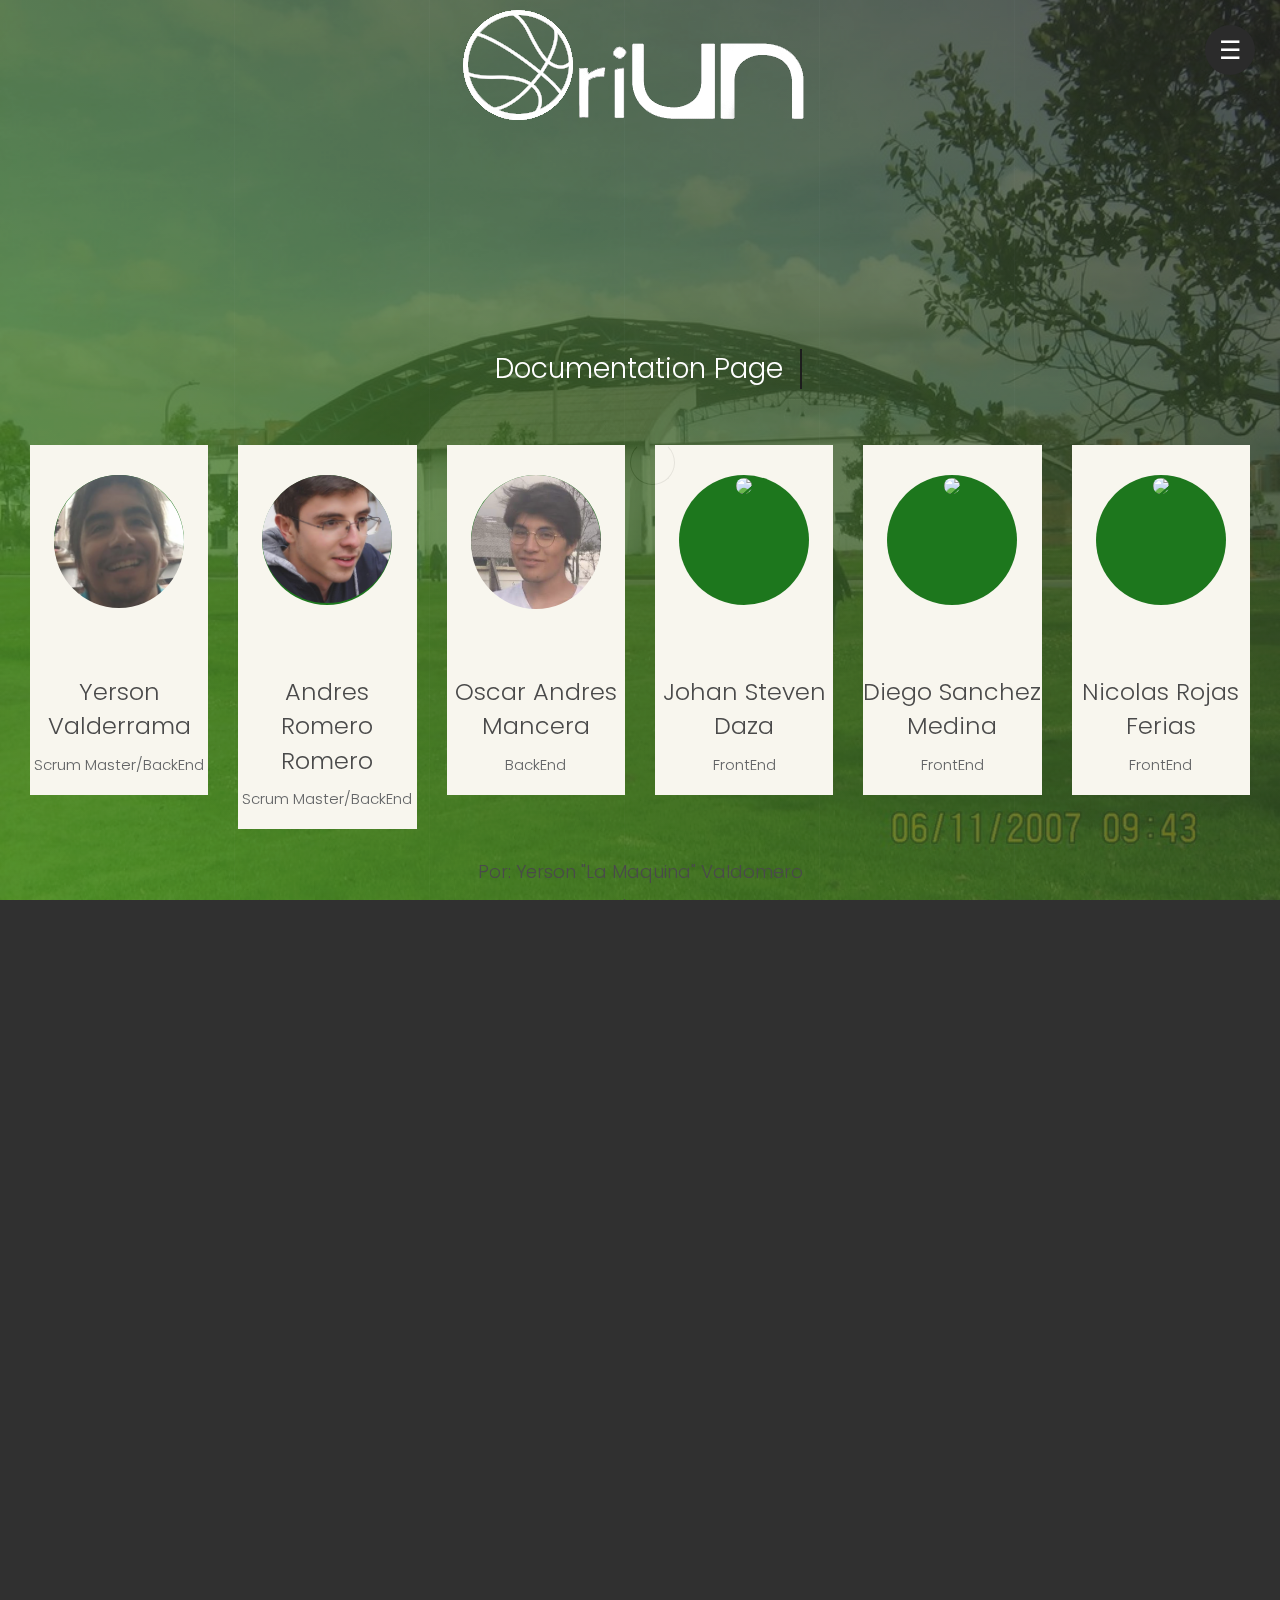
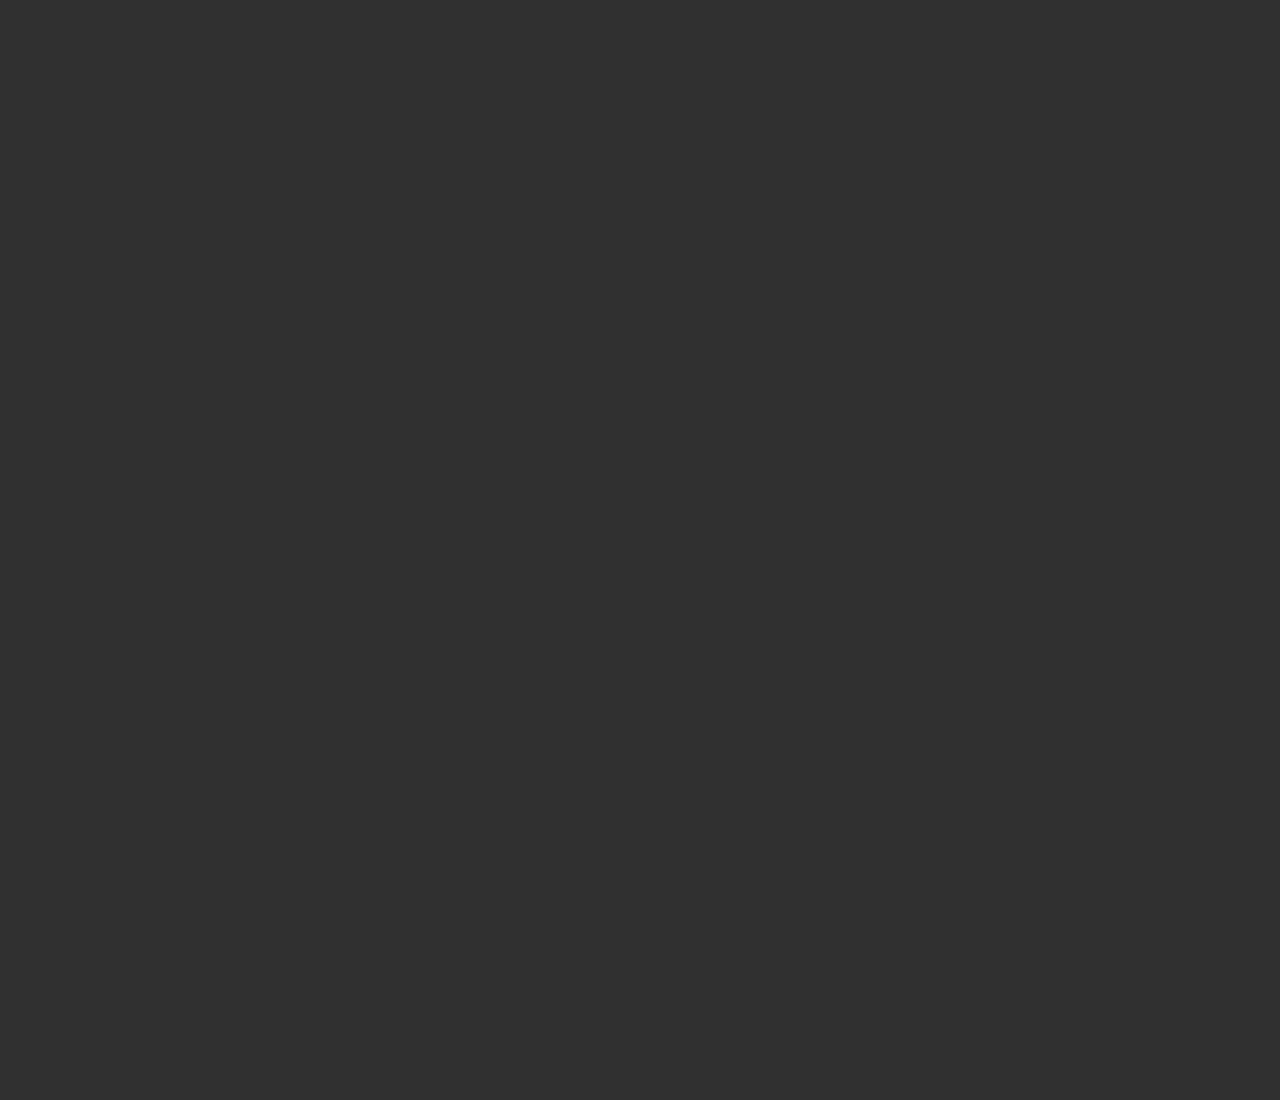
==== commit 7d4ef8eb: "Toma de poder temporal" ====
--- a/index.html
+++ b/index.html
@@ -105,7 +105,7 @@
                                  </div>
                                  <div class="team-content">
                                     <h3 class="name">Yerson Valderrama</h3>
-                                    <h4 class="title">BackEnd</h4>
+                                    <h4 class="title">Scrum Master/BackEnd</h4>
                                  </div>
                                  <ul class="social">
                                     <li><a href="https://github.com/Yerson1995" class="fa fa-github" aria-hidden="true"></a></li>
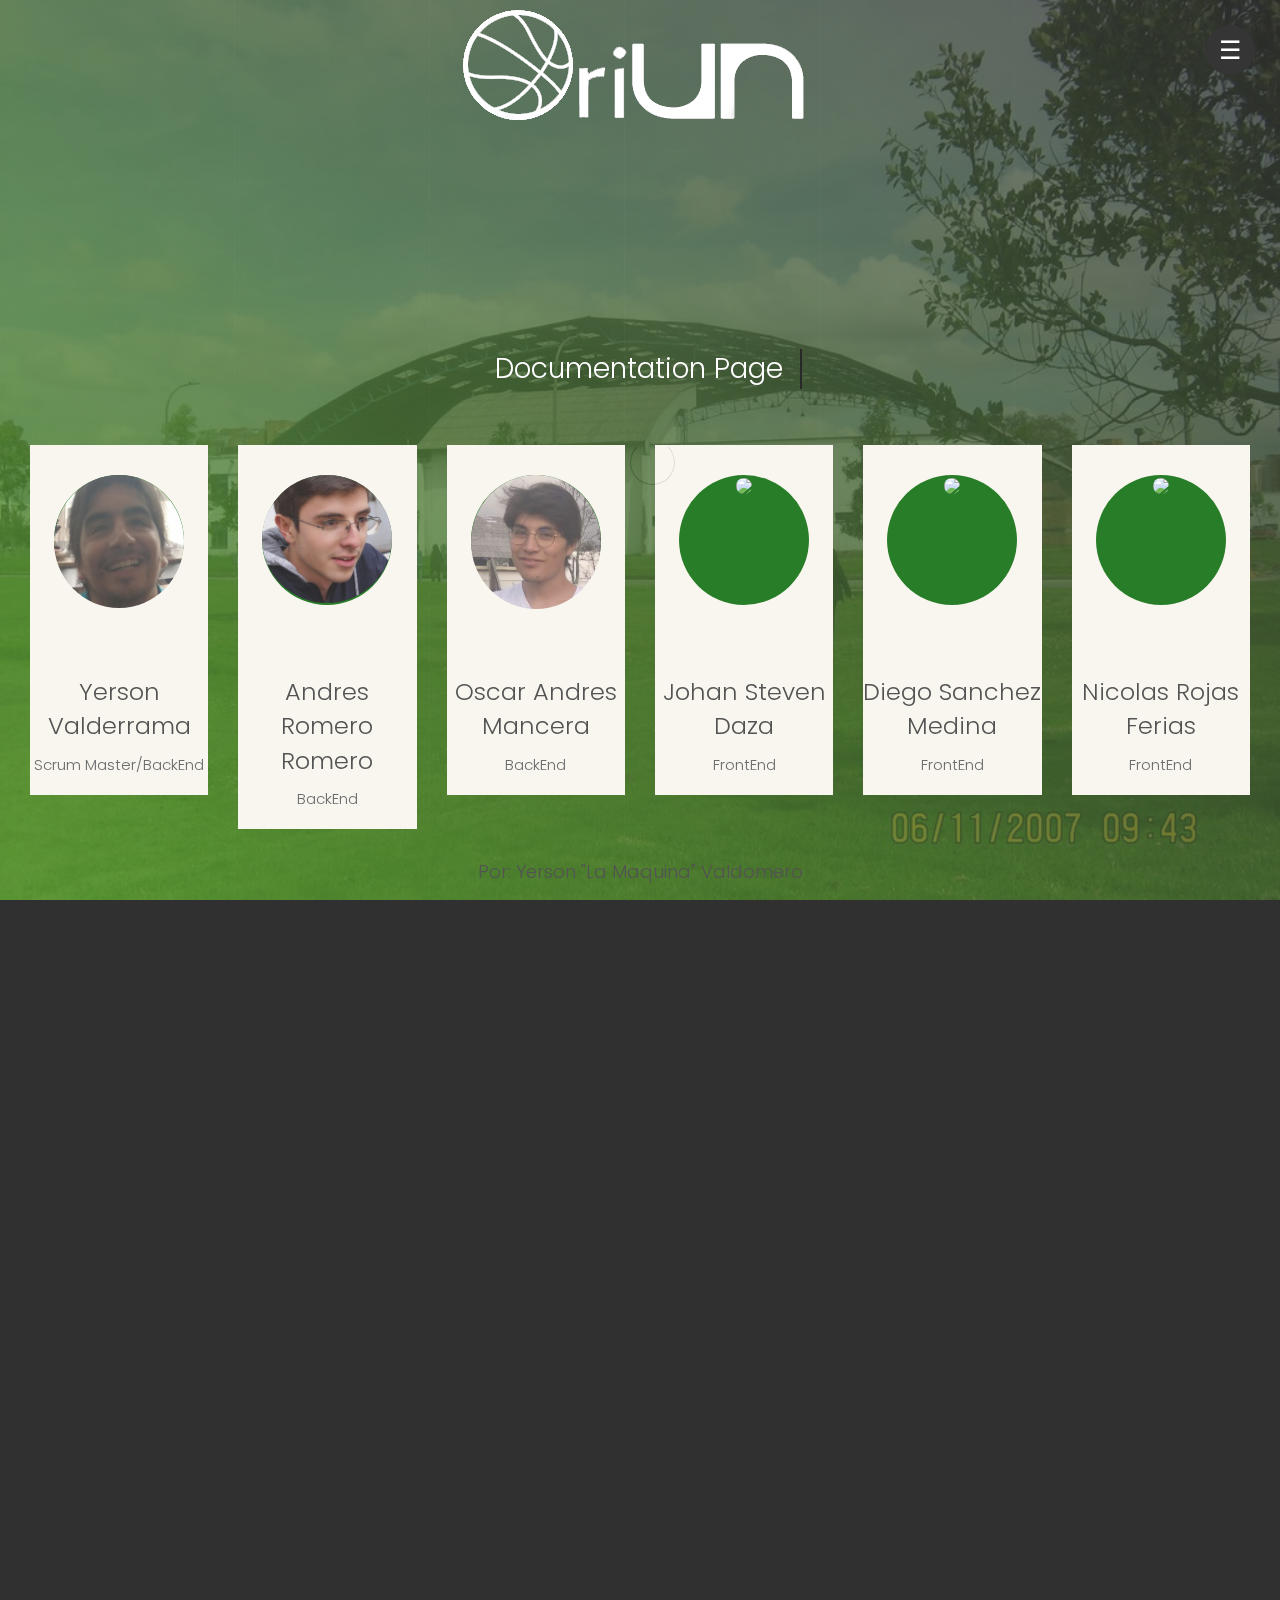
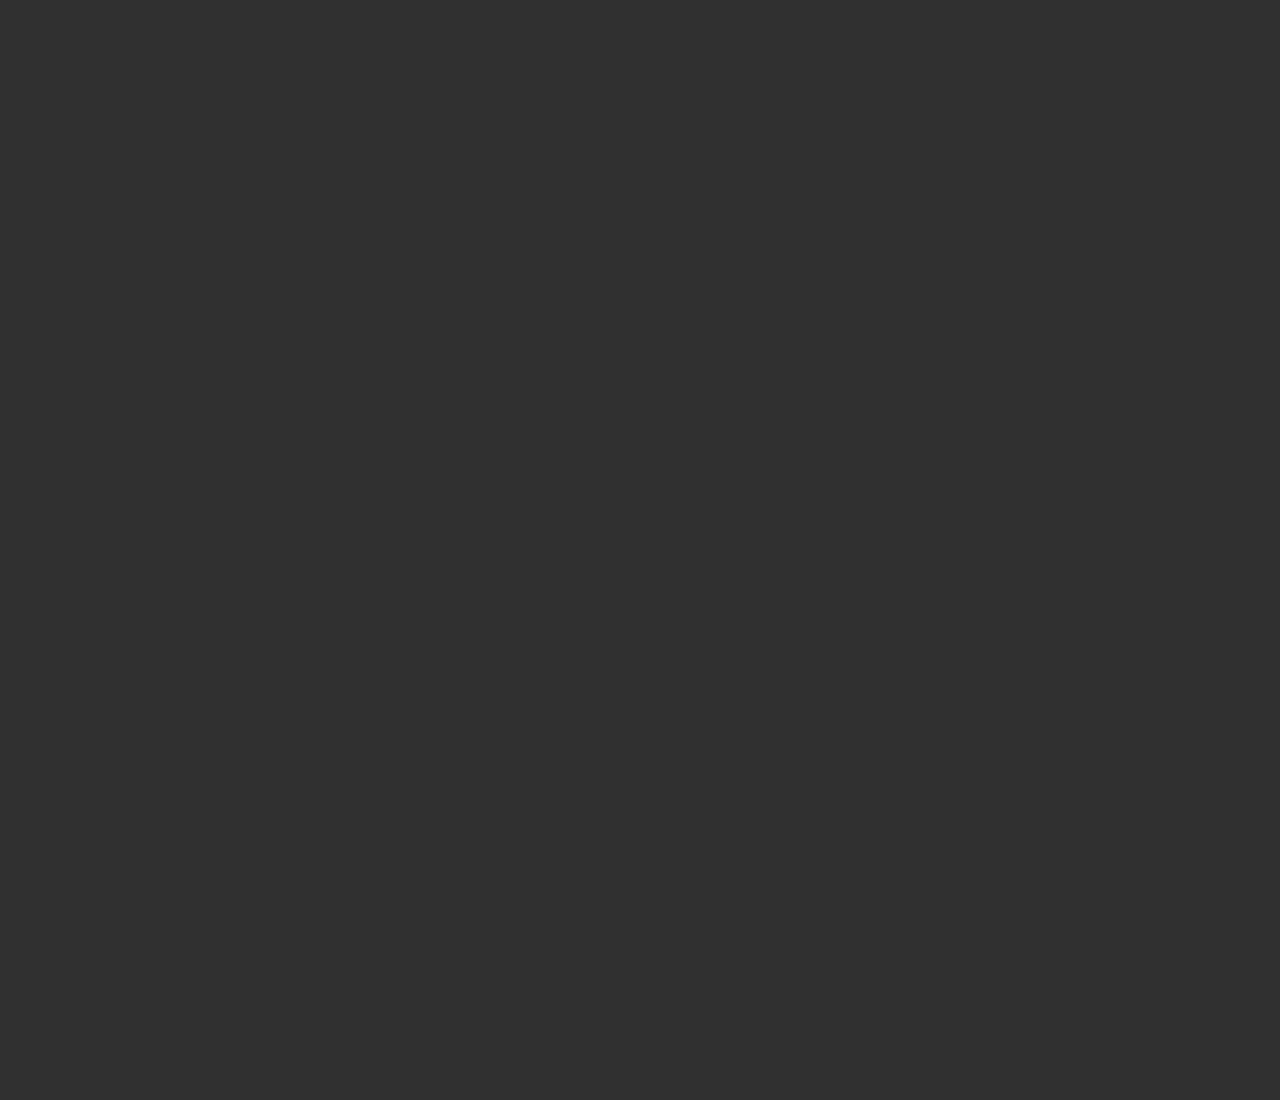
==== commit 33a914e0: "Update index.html" ====
--- a/index.html
+++ b/index.html
@@ -120,7 +120,7 @@
                                  </div>
                                  <div class="team-content">
                                     <h3 class="name">Andres Romero Romero</h3>
-                                    <h4 class="title">Scrum Master/BackEnd</h4>
+                                    <h4 class="title">BackEnd</h4>
                                  </div>
                                  <ul class="social">
                                     <li><a href="https://github.com/aeromeror" class="fa fa-github" aria-hidden="true"></a></li>
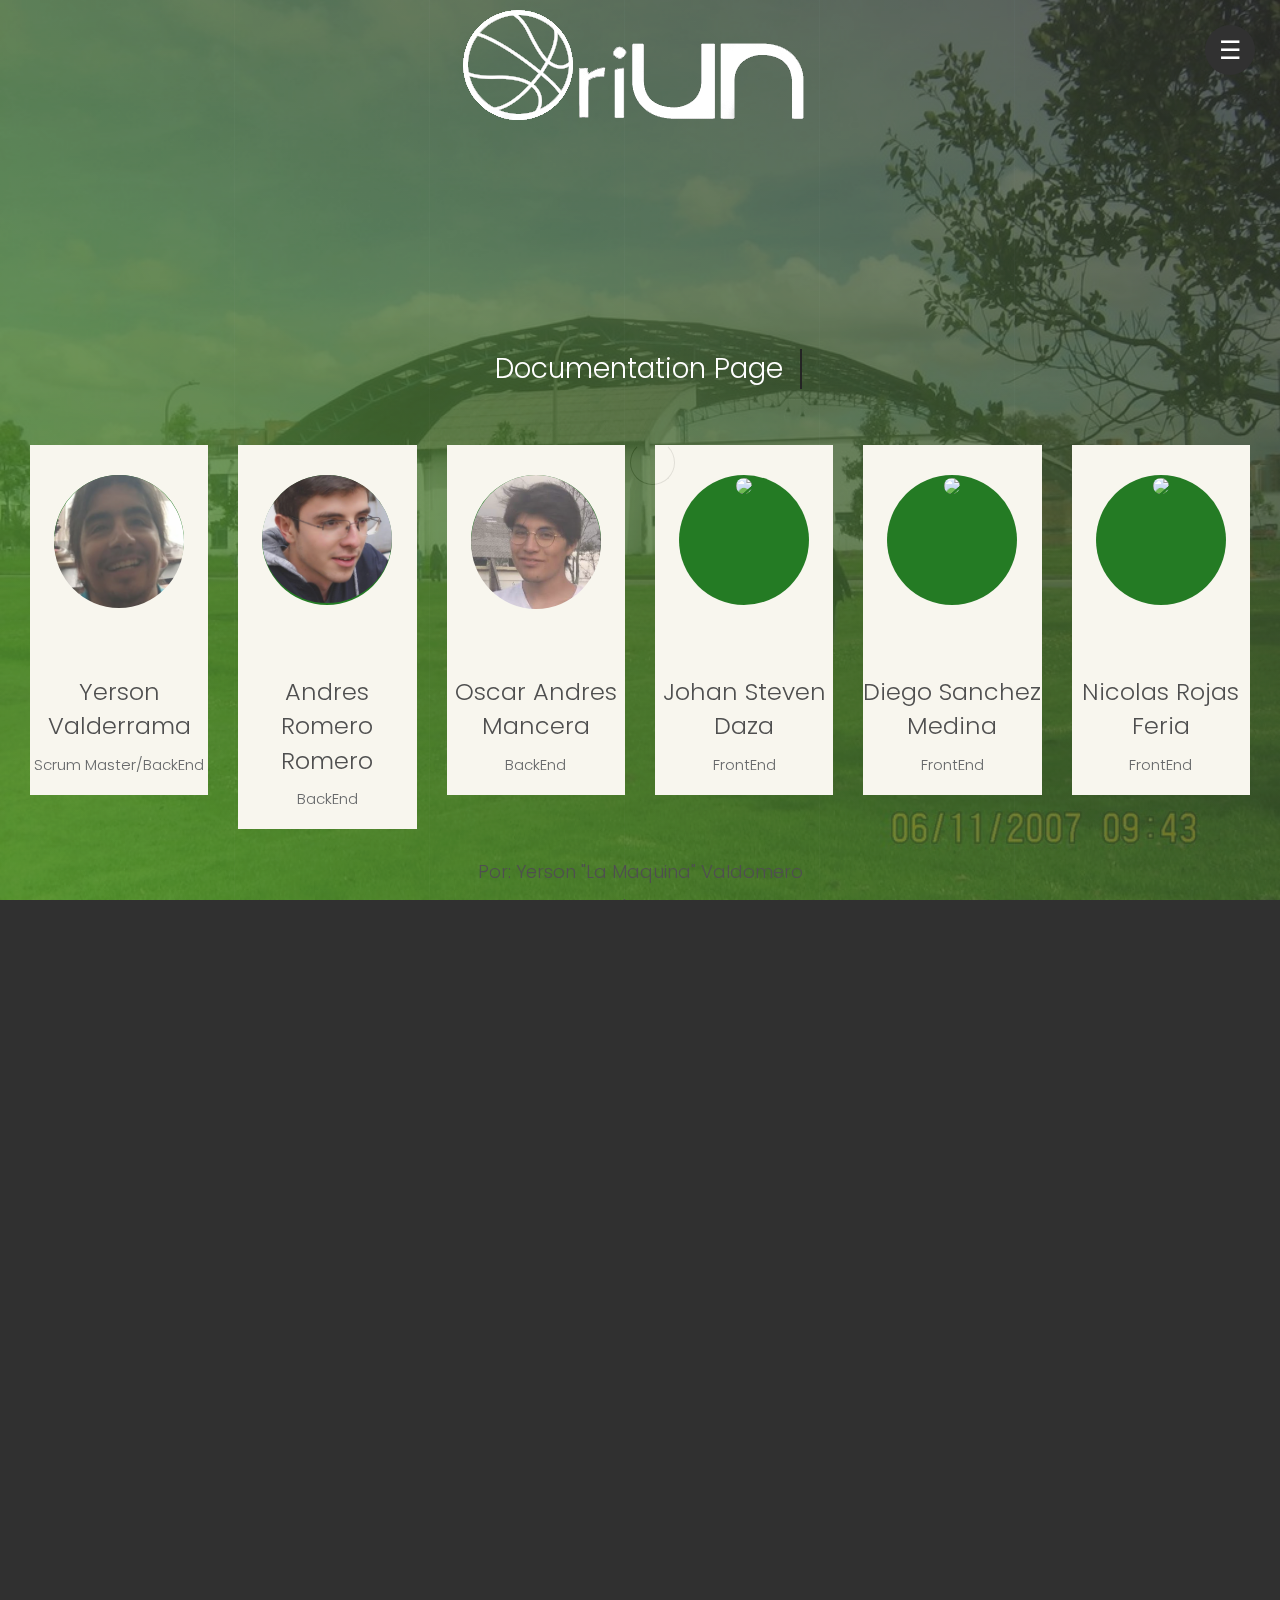
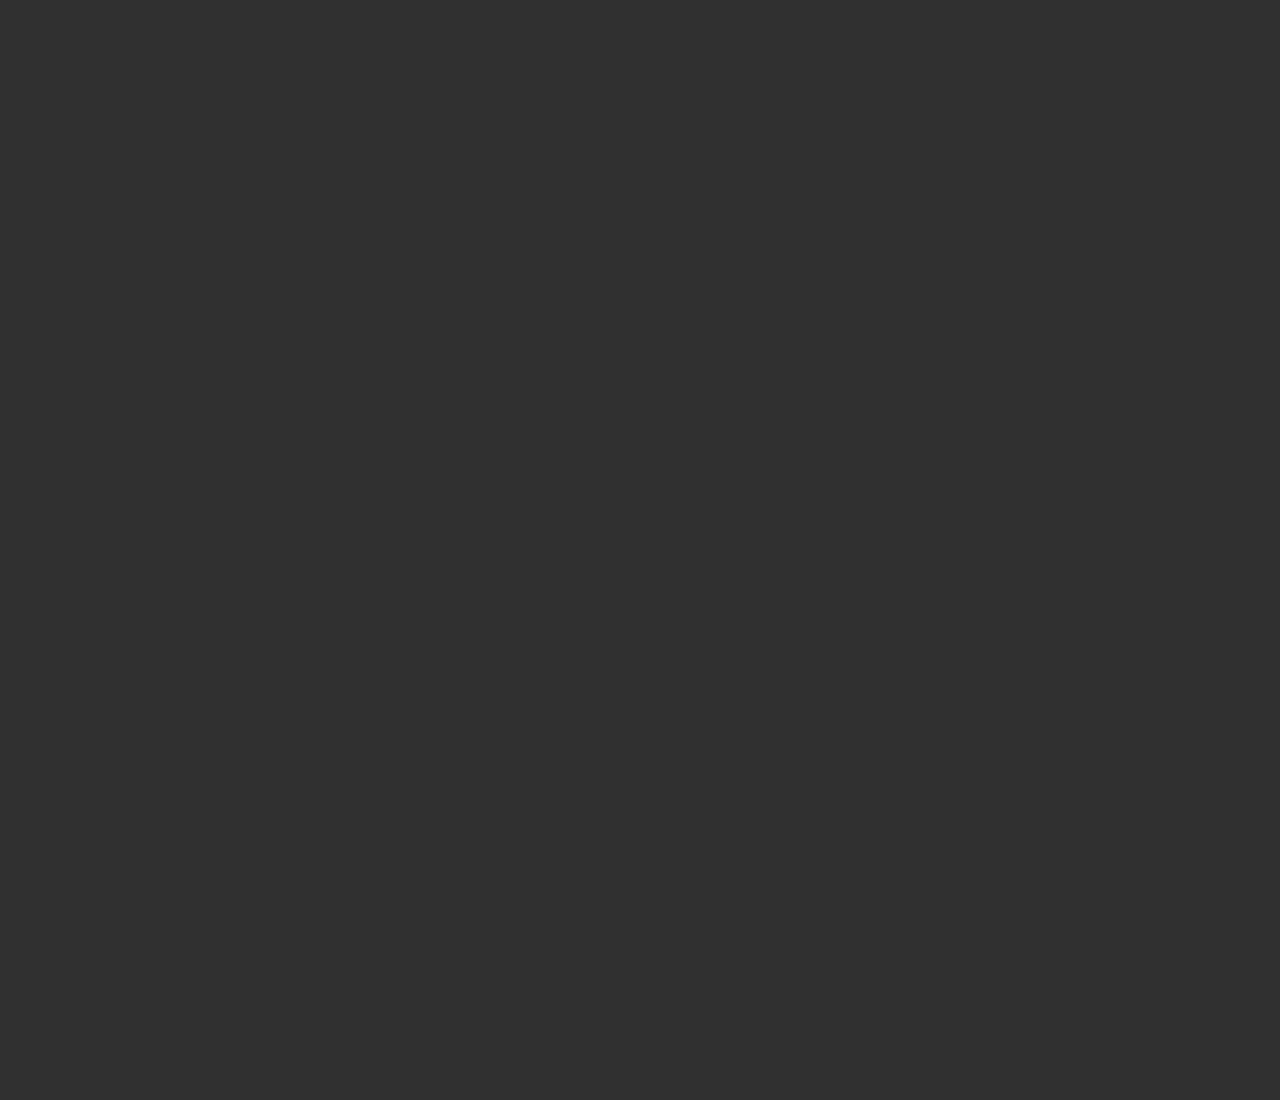
==== commit 1c6dceae: "Changes to Database Report" ====
--- a/index.html
+++ b/index.html
@@ -59,9 +59,9 @@
                   <ul class="menu">
                      <li><a href="db.html">DB Query</a></li>
                      <li><a>Reportes de BD</a></li>
-                     <li><a href="https://groriun.github.io/oriunDocumentation/Database%20reports/Conceptual%20report/Oriun%20logical%20report.htm">•Conceptual Report</a></li>
-                     <li><a href="https://groriun.github.io/oriunDocumentation/Database%20reports/Logical%20report/Oriun%20logical%20report2.htm">•Logical Report</a></li>
-                     <li><a href="https://groriun.github.io/oriunDocumentation/Database%20reports/Physical%20report/Oriun%20physical%20report.htm">•Physical Report</a></li>
+                     <li><a href="https://groriun.github.io/oriunDocumentation/Database%20reports/Conceptual%20report/Oriun%20Conceptual.html">•Conceptual Report</a></li>
+                     <li><a href="https://groriun.github.io/oriunDocumentation/Database%20reports/Logical%20report/Oriun%20Logical.html">•Logical Report</a></li>
+                     <li><a href="https://groriun.github.io/oriunDocumentation/Database%20reports/Physical%20report/Oriun%20Physical.html">•Physical Report</a></li>
                   
                   <li><a>Diagramas UML</a></li>
                   <li><a href="https://raw.githubusercontent.com/GRoriun/oriunDocumentation/main/UMLs/UML%20front.JPG">•UML FrontEnd</a></li>
@@ -179,7 +179,7 @@
                                     <img class="img-fluid" src="https://avatars.githubusercontent.com/u/36159508?v=4">
                                  </div>
                                  <div class="team-content">
-                                    <h3 class="name">Nicolas Rojas Ferias</h3>
+                                    <h3 class="name">Nicolas Rojas Feria</h3>
                                     <h4 class="title">FrontEnd</h4>
                                  </div>
                                  <ul class="social">
